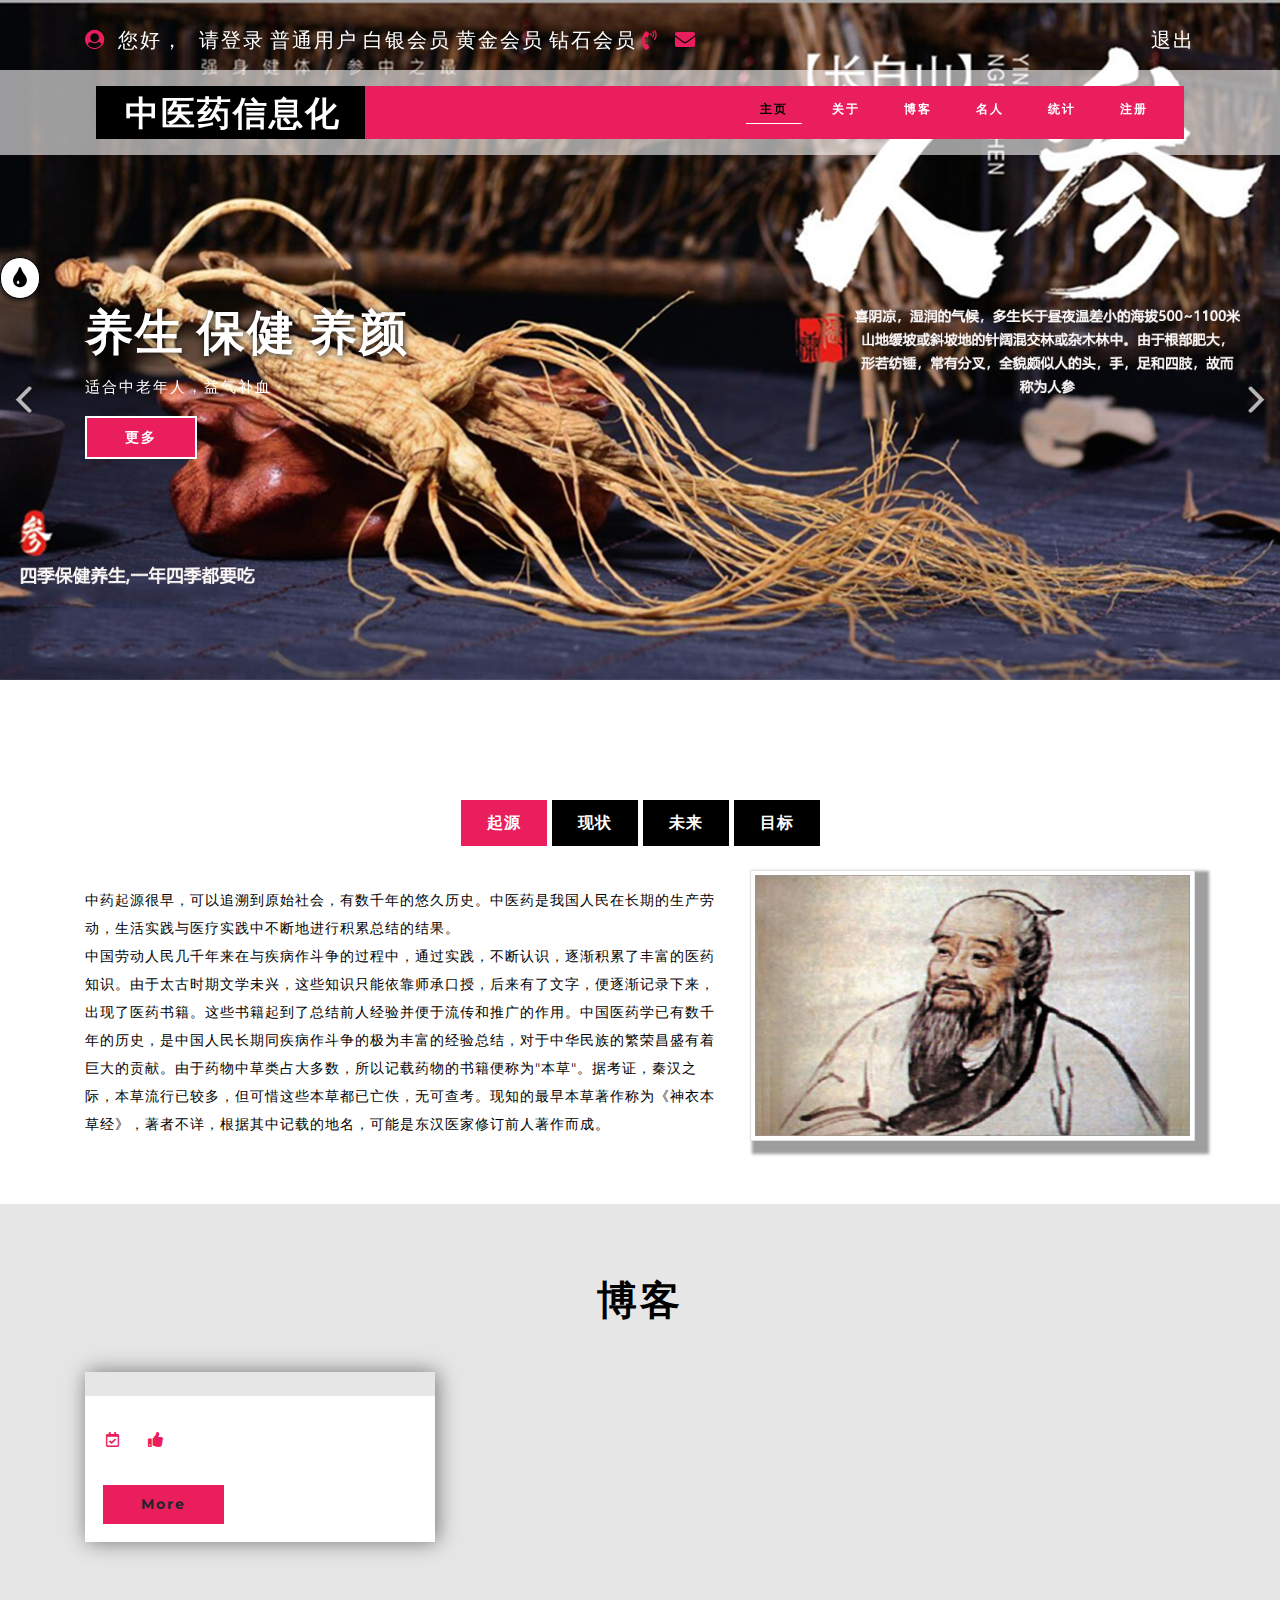
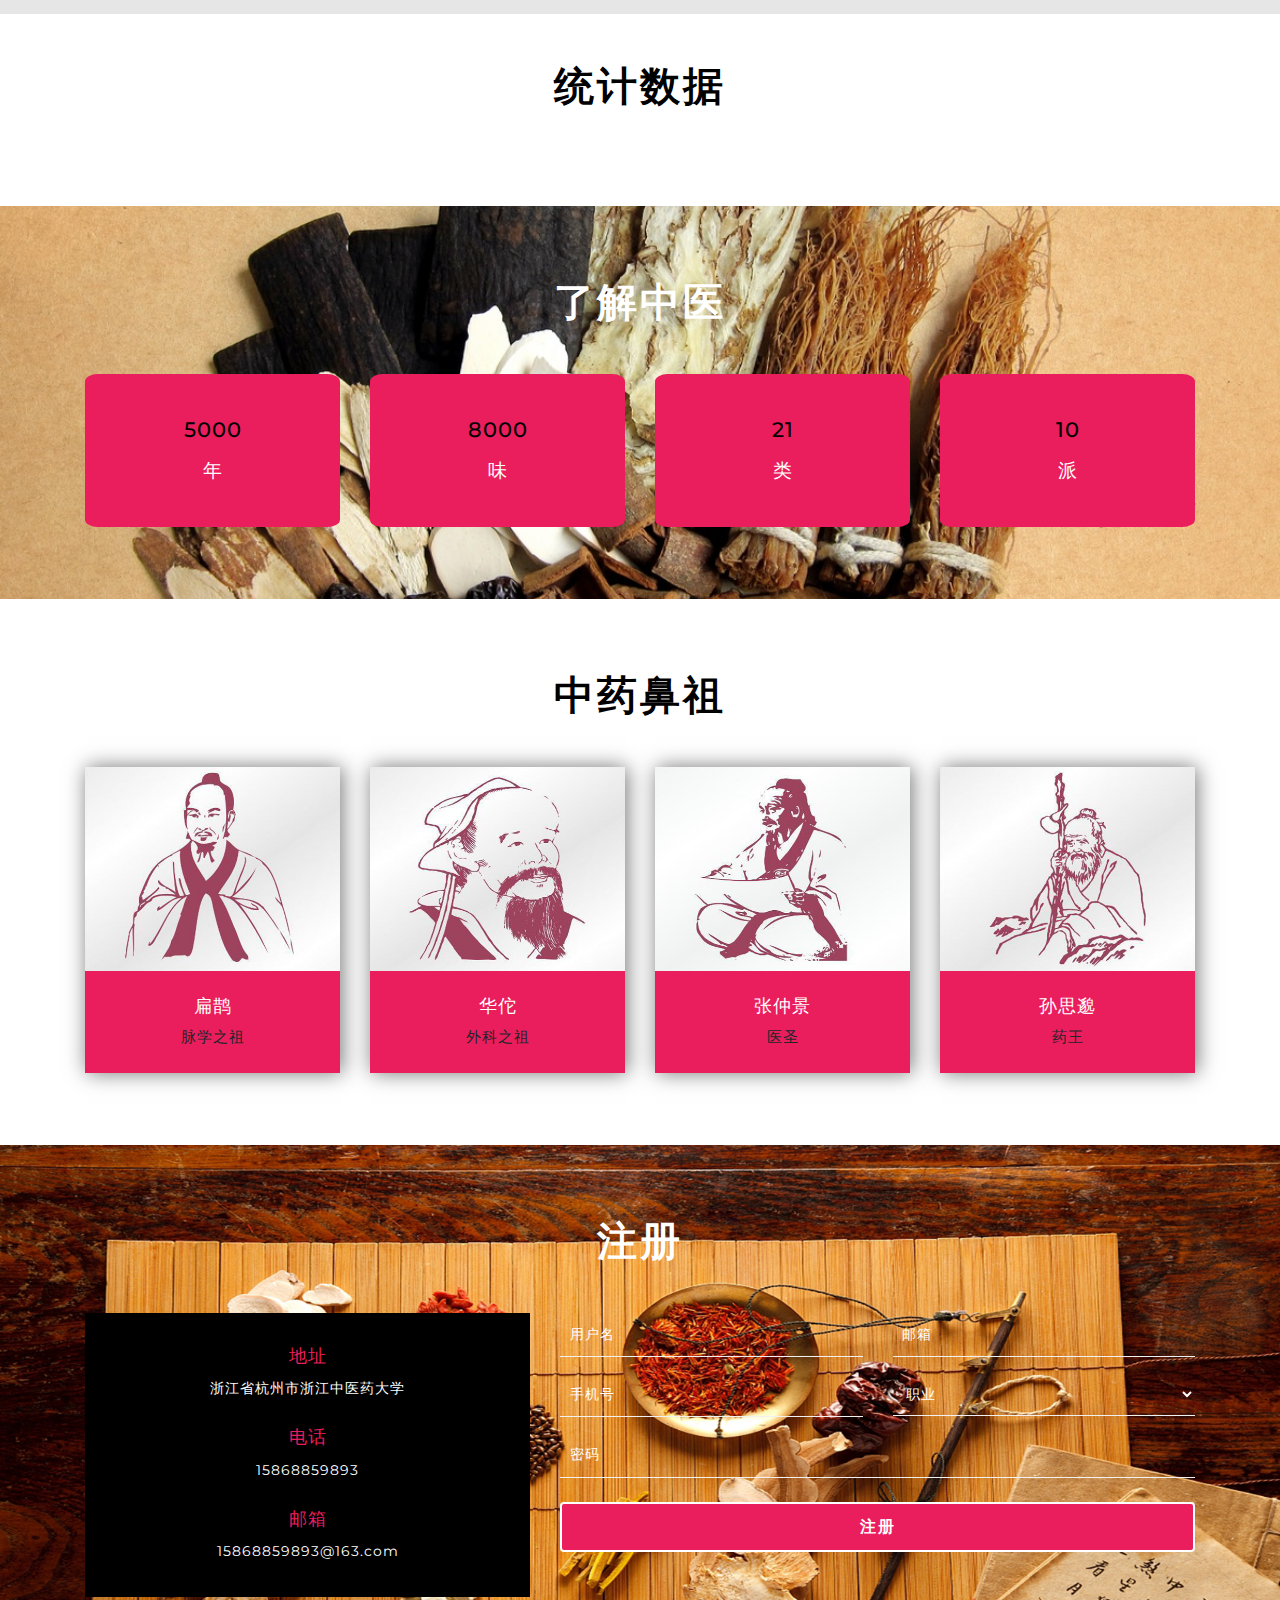
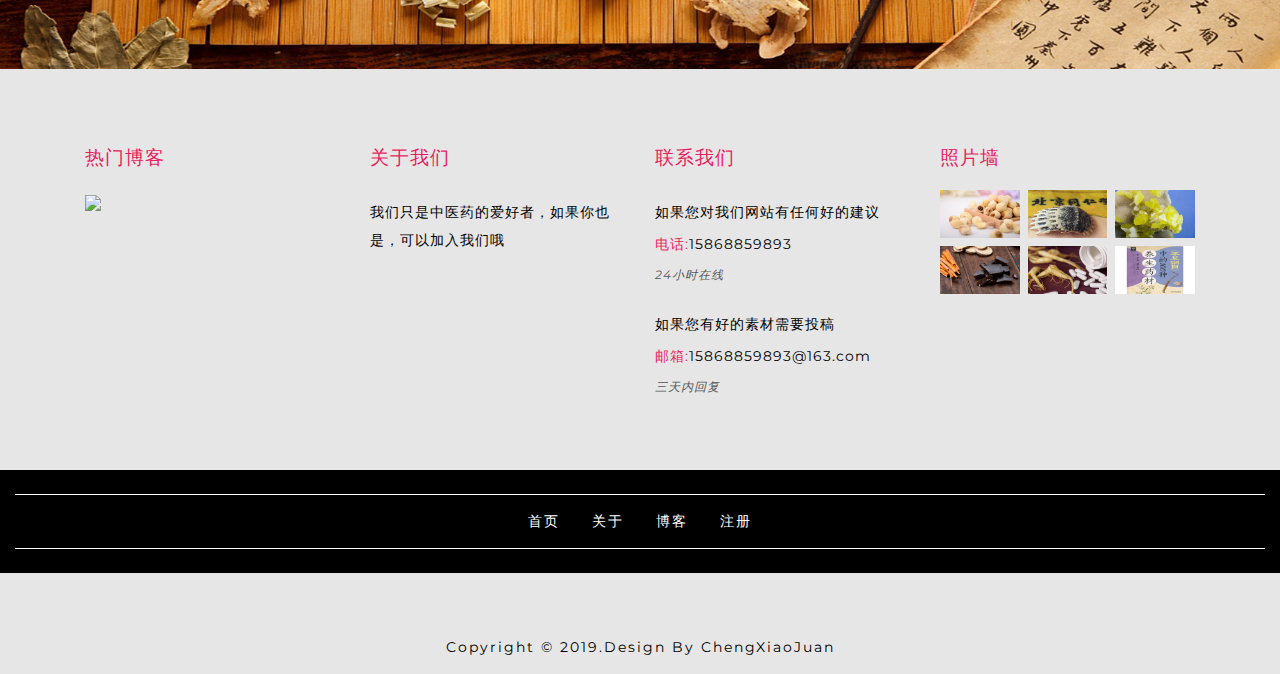
==== cmip-dubbo-consumer/src/main/resources/templates/thymeleaf/index.html @ b6eb9555 "博客详情页面修改" ====
<!DOCTYPE html>
<html lang="zxx" xmlns:th="http://www.w3.org/1999/xhtml">
<head>
  <title>Home</title>
  <!--meta tags -->
  <meta charset="UTF-8">
  <meta name="viewport" content="width=device-width, initial-scale=1">
  <meta name="keywords" content="" />
  <script>
    addEventListener("load", function () {
      setTimeout(hideURLbar, 0);
    }, false);

    function hideURLbar() {
      window.scrollTo(0, 1);
    }
  </script>
  <!--//meta tags ends here-->
  <!--booststrap-->
  <link href="../../static/css/bootstrap.min.css" rel="stylesheet" type="text/css" media="all">
  <!--//booststrap end-->
  <!-- font-awesome icons -->
  <link href="../../static/css/fontawesome-all.min.css" rel="stylesheet" type="text/css" media="all">
  <!-- //font-awesome icons -->
  <link href="../../static/css/blast.min.css" rel="stylesheet" />
  <link rel="stylesheet" type="text/css" href="../../static/css/style10.css" />
  <!--stylesheets-->
  <link href="../../static/css/style.css" rel='stylesheet' type='text/css' media="all">
  <!--//stylesheets-->
  <link href="http://fonts.googleapis.com/css?family=Montserrat:300,400,500" rel="stylesheet">
  <link href="http://fonts.googleapis.com/css?family=Merriweather:300,400,700,900" rel="stylesheet">
</head>
<body>
<!--<h1 th:text="${name}"></h1>-->

<div class="blast-box">
  <div class="blast-icon"><span class="fas fa-tint"></span></div>
  <div class="blast-frame">
    <p>change colors</p>
    <div class="blast-colors">
      <div class="blast-color">#86bc42</div>
      <div class="blast-color">#8373ce</div>
      <div class="blast-color">#14d4f4</div>
      <div class="blast-color">#72284b</div>
    </div>
    <p class="blast-custom-colors">Custom colors</p>
    <input type="color" name="blastCustomColor" value="#cf2626">
  </div>
</div>
<div class="header-outs" id="header">
  <div class="header-w3layouts">
    <div class="container">
      <div class="row headder-contact">
        <!--<div class="col-lg-6 col-md-7 col-sm-9 info-contact-agile">-->
          <div class="col-lg-12 col-md-12 col-sm-12 info-contact-agile">
          <ul>

            <li th:if="${user}">
              <span class="fas fa-user-circle" style="font-size: 20px"></span>
                <p style="font-size: 20px">您好，</p><p th:text="${user.userName}" style="font-size: 20px"></p>
            </li>

            <li  th:unless="${user}">
                <p><a href="#" data-toggle="modal" data-target="#loginModalLive" style="font-size: 20px">请登录</a></p>
            </li>


            <li th:if="${busMemberBean}">
              <a th:switch="${busMemberBean.memberType}">
                <p th:case="0" style="font-size: 20px">普通用户</p>
                <p th:case="1" style="font-size: 20px">白银会员</p>
                <p th:case="2" style="font-size: 20px">黄金会员</p>
                <p th:case="3" style="font-size: 20px">钻石会员</p>
              </a>
            </li>






            <li th:if="${user}">
              <span class="fas fa-phone-volume" style="font-size: 20px"></span>
              <p th:text="${user.phone}" style="font-size: 20px"></p>
            </li>

            <li th:if="${user}">
              <span class="fas fa-envelope" style="font-size: 20px"></span>
              <p><a href="mailto:888888@163.com" th:text="${user.mail}" style="font-size: 20px"></a></p>
            </li>

            <li th:if="${user}" style="float: right">
              <p><a th:href="@{/th/index}"   style="font-size: 20px;">退出</a></p>
            </li>
          </ul>
        </div>

        <!--<div class="col-lg-6 col-md-5 col-sm-3 icons px-0">-->
          <!--<ul>-->
            <!--&lt;!&ndash;<li><a href="#"><span class="fab fa-facebook-f"></span></a></li>&ndash;&gt;-->
            <!--&lt;!&ndash;<li><a href="#"><span class="fas fa-envelope"></span></a></li>&ndash;&gt;-->
            <!--&lt;!&ndash;<li><a href="#"><span class="fas fa-rss"></span></a></li>&ndash;&gt;-->
            <!--&lt;!&ndash;<li><a href="#"><span class="fab fa-twitter"></span></a></li>&ndash;&gt;-->
            <!--&lt;!&ndash;<li><a href="#"><span class="fab fa-pinterest-p"></span></a></li>&ndash;&gt;-->
          <!--</ul>-->
        <!--</div>-->

      </div>
    </div>
    <nav class="navbar navbar-expand-lg navbar-light">
      <div class="hedder-up">
        <h1 ><a href="index.html" class="navbar-brand" data-blast="color">中医药信息化</a></h1>
      </div>
      <button class="navbar-toggler" type="button" data-toggle="collapse" data-target="#navbarSupportedContent" aria-controls="navbarSupportedContent" aria-expanded="false" aria-label="Toggle navigation">
        <span class="navbar-toggler-icon"></span>
      </button>
      <div class="headdser-nav-color" data-blast="bgColor">
        <div class="collapse navbar-collapse justify-content-end" id="navbarSupportedContent">
          <ul class="navbar-nav ">
            <li class="nav-item active">
              <a class="nav-link" href="index.html">主页<span class="sr-only">(current)</span></a>
            </li>
            <li class="nav-item">
              <a href="#about" class="nav-link scroll" >关于</a>
            </li>
            <li class="nav-item">
              <a href="#blog" class="nav-link scroll">博客</a>
            </li>
            <li class="nav-item">
              <a href="#team" class="nav-link scroll">名人</a>
            </li>
            <li class="nav-item">
              <a href="#statistic" class="nav-link scroll">统计</a>
            </li>
            <li class="nav-item">
              <a href="#contact" class="nav-link scroll">注册</a>
            </li>
          </ul>
        </div>
      </div>
    </nav>
    <!--//navigation section -->
    <div class="clearfix"> </div>
  </div>
  <!--banner -->
  <!-- Slideshow 4 -->
  <div class="slider">
    <div class="callbacks_container">
      <ul class="rslides" id="slider4">
        <li>
          <div class="slider-img one-img">
            <div class="container">
              <div class="slider-info text-left">
                <!--<h4 >来自长白山</h4>-->
                <h5>养生 保健 养颜</h5>
                <p>适合中老年人，益气补血
                </p>
                <div class="outs_more-buttn" >
                  <a href="#" data-toggle="modal" data-target="#more1ModalLive" data-blast="bgColor">更多</a>
                </div>
              </div>
            </div>
          </div>
        </li>
        <li>
          <div class="slider-img two-img">
            <div class="container">
              <div class="slider-info text-left">
                <!--<h4>中药世家</h4>-->
                <h5>当归 枸杞 龙葵</h5>
                <p>多味中草药，调出好身体
                </p>
                <div class="outs_more-buttn">
                  <a href="#" data-toggle="modal" data-target="#more2ModalLive" data-blast="bgColor">更多</a>
                </div>
              </div>
            </div>
          </div>
        </li>
        <li>
          <div class="slider-img three-img">
            <div class="container">
              <div class="slider-info text-left">
                <!--<h4></h4>-->
                <h5>儿茶 八角 丁香</h5>
                <p>好药材，制好药
                </p>
                <div class="outs_more-buttn">
                  <a href="#" data-toggle="modal" data-target="#more3ModalLive" data-blast="bgColor">更多</a>
                </div>
              </div>
            </div>
          </div>
        </li>
      </ul>
    </div>
    <!-- This is here just to demonstrate the callbacks -->
    <!-- <ul class="events">
      <li>Example 4 callback events</li>
      </ul>-->
    <div class="clearfix"></div>
  </div>
</div>
<!-- //banner -->
<!--about-->
<section class="pt-md-5 pt-sm-4 pt-3">
  <div class="container-fluid ">
    <div class="main row ">
      <!-- TENTH EXAMPLE -->

      <div class="col-lg-4 view view-tenth" th:each="drugDetail:${busDrugDetailBeanList}">
      <img th:src="${drugDetail.drugImgUrl}" alt="" class="img-fluid">
      <div class="mask">
      <h3 data-blast="bgColor" th:text="${drugDetail.drugName}"></h3>
      <p th:text="${drugDetail.describe}"></p>
        <div th:switch="${drugDetail.type}">
          <a href="#" class="info" data-toggle="modal"  data-blast="bgColor" th:case="1">植物类</a>
          <a href="#" class="info" data-toggle="modal"  data-blast="bgColor" th:case="2">动物类</a>
          <a href="#" class="info" data-toggle="modal"  data-blast="bgColor" th:case="3">矿石类</a>
          <a href="#" class="info" data-toggle="modal"  data-blast="bgColor" th:case="4">其他类型</a>
        </div>
        <!--<a href="#" class="info" data-toggle="modal" data-target="#exampleModalLive" data-blast="bgColor">更多</a>-->
      </div>
      </div>

      <!--<div class="col-lg-4 view view-tenth">-->
        <!--<img src="../../static/images/ab1.jpg" alt="" class="img-fluid">-->
        <!--<div class="mask">-->
          <!--<h3 data-blast="bgColor">Success</h3>-->
          <!--<p>Vivamus sed poritor felis.ntesque habitant morbi senectus et netus</p>-->
          <!--<a href="#" class="info" data-toggle="modal" data-target="#exampleModalLive" data-blast="bgColor">Read More</a>-->
        <!--</div>-->
      <!--</div>-->
      <!---->

      <!--<div class="col-lg-4 view view-tenth">-->
        <!--<img src="../../static/images/ab2.jpg" alt="" class="img-fluid">-->
        <!--<div class="mask">-->
          <!--<h3 data-blast="bgColor">Hard Work</h3>-->
          <!--<p>Vivamus sed poritor felis.ntesque habitant morbi senectus et netus</p>-->
          <!--<a href="#" class="info" data-toggle="modal" data-target="#exampleModalLive" data-blast="bgColor">Read More</a>-->
        <!--</div>-->
      <!--</div>-->
      <!---->
      <!---->
      <!--<div class="col-lg-4 view view-tenth">-->
        <!--<img src="../../static/images/ab3.jpg" alt="" class="img-fluid">-->
        <!--<div class="mask">-->
          <!--<h3 data-blast="bgColor">Admission</h3>-->
          <!--<p>Vivamus sed poritor felis.ntesque habitant morbi senectus et netus</p>-->
          <!--<a href="#" class="info" data-toggle="modal" data-target="#exampleModalLive" data-blast="bgColor">Read More</a>-->
        <!--</div>-->
      <!--</div>-->


    </div>
  </div>
</section>
<section class="about" id="about">
  <div class="container py-lg-5 py-md-5 py-sm-4 py-3">
    <!--Horizontal Tab-->
    <div id="horizontalTab">
      <ul class="resp-tabs-list justify-content-center">
        <li data-blast="bgColor">起源</li>
        <li data-blast="bgColor">现状</li>
        <li data-blast="bgColor">未来</li>
        <li data-blast="bgColor">目标</li>
      </ul>
      <div class="resp-tabs-container">
        <div class="tab1" >
          <div class="row mt-lg-4 mt-3">
            <div class="col-md-7 latest-list">
              <div class="about-jewel-agile-left">
                <h4 class="mb-3" data-blast="color"> </h4>
                <p>
                  中药起源很早，可以追溯到原始社会，有数千年的悠久历史。中医药是我国人民在长期的生产劳动，生活实践与医疗实践中不断地进行积累总结的结果。
                  <br>
                  中国劳动人民几千年来在与疾病作斗争的过程中，通过实践，不断认识，逐渐积累了丰富的医药知识。由于太古时期文学未兴，这些知识只能依靠师承口授，后来有了文字，便逐渐记录下来，出现了医药书籍。这些书籍起到了总结前人经验并便于流传和推广的作用。中国医药学已有数千年的历史，是中国人民长期同疾病作斗争的极为丰富的经验总结，对于中华民族的繁荣昌盛有着巨大的贡献。由于药物中草类占大多数，所以记载药物的书籍便称为"本草"。据考证，秦汉之际，本草流行已较多，但可惜这些本草都已亡佚，无可查考。现知的最早本草著作称为《神衣本草经》，著者不详，根据其中记载的地名，可能是东汉医家修订前人著作而成。
                </p>
                <!--<h5 data-blast="color"> Who we are</h5>-->
              </div>
            </div>
            <div class="col-md-5 about-txt-img">
              <img src="../../static/images/ab1111.jpg" class="img-thumbnail" alt="">
            </div>
          </div>
        </div>
        <div class="tab2">
          <div class="row mt-lg-4 mt-3">
            <div class="col-md-5 about-txt-img">
              <img src="../../static/images/ab333.jpg" class="img-thumbnail" alt="">
            </div>
            <div class="col-md-7 latest-list">
              <div class="about-jewel-agile-left">
                <h4 class="mb-3" data-blast="color"> </h4>
                <p>中医药也叫汉族医药，它是中华民族的宝贵财富，为中华民族的繁衍昌盛作出了巨大贡献。传统医学的治疗理念正逐渐被世界所接受，传统医药受到国际社会越来越多的关注，世界范围内对中医药的需求日益增长，这为中医药的发展提供了广阔的空间。
               <br>
                <br>
                2016年12月6日，国务院新闻办发表《中国的中医药》白皮书。这是中国政府首次就中医药发展发表白皮书。白皮书系统介绍了中医药的发展脉络及其特点，充分介绍了中国发展中医药的国家政策和主要措施，展示了中医药的科学价值和文化特点。</p>
                <!--<h5 data-blast="color">What We do</h5>-->
              </div>
            </div>
          </div>
        </div>
        <div class="tab3">
          <div class="row mt-lg-4 mt-3">
            <div class="col-md-7 latest-list">
              <div class="about-jewel-agile-left">
                <h4 class="mb-3" data-blast="color"> </h4>
                <p>在大力发展地域经济的今天，一些经济欠发达地区，特别是那些贫困地区，在当地其他资源匮乏的情况下，都把目光聚焦于中药产业，药农＋基地＋公司的模式屡见不鲜，中药地位日渐提升，说明中药正在显现自身的潜力
               <br>
                  中药现代化是中医药适时而存的必然趋势，也是满足人们对中药产品高效、速效、长效“三效”；剂量小、毒性小、副作用小“三小”；便于储存、携带、服用“三便”消费需求的必由之路，目前，组织细胞培养，药用动植物基因工程，中药DNA分子鉴定，药用植物分子标记育种等生物技术被应用于中药的开发和研究，势必加速中医药事业的发展
                </p>
                <!--<h5 data-blast="color">What Our Vision</h5>-->
              </div>
            </div>
            <div class="col-md-5 about-txt-img">
              <img src="../../static/images/ab222.jpg" class="img-thumbnail" alt="">
            </div>
          </div>
        </div>
        <div class="tab4">
          <div class="row mt-lg-4 mt-3">
            <div class="col-md-5 about-txt-img">
              <img src="../../static/images/ab44.jpg" class="img-thumbnail" alt="">
            </div>
            <div class="col-md-7 latest-list">
              <div class="about-jewel-agile-left">
                <h4 class="mb-3" data-blast="color"> </h4>
                <p>《中国的中医药》白皮书显示，目前中药产业逐渐成为中国国民经济与社会发展中具有独特优势和广阔市场前景的战略性产业，以药材生产为基础、工业为主体、商业为纽带，中国现代中药产业体系基本建立。截至2015年底，中国已有中医类医院3966所，中医类别执业(助理)医师45.2万人；2015年，全国中医类医疗卫生机构总诊疗人次达9.1亿人次。中医药已传播到183个国家和地区。这些数据说明，中国中医药产业要实施国际化标准是有很强基础实力的
                <br>
                  2016年国务院还印发《中医药发展战略规划纲要(2016-2030年)》，把中医药发展上升为“国家战略”，对新时期推进中医药事业发展作出系统部署，其中就包括中医药标准的相关部署。此外，2016年底出台了《中医药法》，于2017年7月1日起施行。
                </p>
                <!--<h5 data-blast="color">What Our Mission</h5>-->
              </div>
            </div>
          </div>
        </div>
      </div>
    </div>
  </div>
</section>
<!--//about-->
<!--service-->

<!--<section class="service py-lg-4 py-md-3 py-sm-3 py-3" id="service">-->
  <!--<div class="container py-lg-5 py-md-5 py-sm-4 py-3">-->
    <!--<h3 class="title clr text-center mb-lg-5 mb-md-4  mb-sm-4 mb-3">services</h3>-->
    <!--<div class="row">-->
      <!--<div class="col-lg-4 col-md-6 col-sm-6 w3layouts-service-list text-center">-->
        <!--<div class="white-shadow">-->
          <!--<div class="text-wls-ser-bake">-->
            <!--<span class="fas fa-book banner-icon" data-blast="color"></span>-->
          <!--</div>-->
          <!--<div class="ser-inner-info">-->
            <!--<h4 class="my-3">Lorem ipsum</h4>-->
            <!--<p>delectus reiciendis maiores alias consequatur aut.maiores alias</p>-->
          <!--</div>-->
        <!--</div>-->
      <!--</div>-->
      <!--<div class="col-lg-4 col-md-6 col-sm-6 w3layouts-service-list text-center">-->
        <!--<div class="white-shadow">-->
          <!--<div class="text-wls-ser-bake">-->
            <!--<span class="fas fa-pencil-alt banner-icon" data-blast="color"></span>-->
          <!--</div>-->
          <!--<div class="ser-inner-info">-->
            <!--<h4 class="my-3">Lorem ipsum</h4>-->
            <!--<p>delectus reiciendis maiores alias consequatur aut.maiores alias</p>-->
          <!--</div>-->
        <!--</div>-->
      <!--</div>-->
      <!--<div class="col-lg-4 col-md-6 col-sm-6 w3layouts-service-list text-center">-->
        <!--<div class="white-shadow">-->
          <!--<div class="text-wls-ser-bake">-->
            <!--<span class="fas fa-bookmark banner-icon" data-blast="color"></span>-->
          <!--</div>-->
          <!--<div class="ser-inner-info">-->
            <!--<h4 class="my-3">Lorem ipsum</h4>-->
            <!--<p>delectus reiciendis maiores alias consequatur aut.maiores alias</p>-->
          <!--</div>-->
        <!--</div>-->
      <!--</div>-->
      <!--<div class="col-lg-4 col-md-6 col-sm-6 w3layouts-service-list text-center mt-md-4 mt-sm-3 mt-3">-->
        <!--<div class="white-shadow">-->
          <!--<div class="text-wls-ser-bake">-->
            <!--<span class="fas fa-address-book banner-icon" data-blast="color"></span>-->
          <!--</div>-->
          <!--<div class="ser-inner-info">-->
            <!--<h4 class="my-3">Lorem ipsum</h4>-->
            <!--<p>delectus reiciendis maiores alias consequatur aut.maiores alias</p>-->
          <!--</div>-->
        <!--</div>-->
      <!--</div>-->
      <!--<div class="col-lg-4 col-md-6 col-sm-6 w3layouts-service-list text-center mt-md-4 mt-sm-3 mt-3">-->
        <!--<div class="white-shadow">-->
          <!--<div class="text-wls-ser-bake">-->
            <!--<span class="fas fa-graduation-cap banner-icon" data-blast="color"></span>-->
          <!--</div>-->
          <!--<div class="ser-inner-info">-->
            <!--<h4 class="my-3">Lorem ipsum</h4>-->
            <!--<p>delectus reiciendis maiores alias consequatur aut.maiores alias</p>-->
          <!--</div>-->
        <!--</div>-->
      <!--</div>-->
      <!--<div class="col-lg-4 col-md-6 col-sm-6 w3layouts-service-list text-center mt-md-4 mt-sm-3 mt-3">-->
        <!--<div class="white-shadow">-->
          <!--<div class="text-wls-ser-bake">-->
            <!--<span class="fab fa-cloudscale banner-icon" data-blast="color"></span>-->
          <!--</div>-->
          <!--<div class="ser-inner-info">-->
            <!--<h4 class="my-3">Lorem ipsum</h4>-->
            <!--<p>delectus reiciendis maiores alias consequatur aut.maiores alias</p>-->
          <!--</div>-->
        <!--</div>-->
      <!--</div>-->
    <!--</div>-->
  <!--</div>-->
<!--</section>-->

<!--//service-->
<!--blog -->
<section class="blog py-lg-4 py-md-3 py-sm-3 py-3" id="blog">
  <div class="container py-lg-5 py-md-4 py-sm-4 py-3">
    <h3 class="title text-center mb-lg-5 mb-md-4 mb-sm-4 mb-3">博客</h3>
    <div class="row">

      <div class="col-lg-4 col-md-6 col-sm-6 blog-grid-flex" th:each="record:${drugPostRecordBeanList}">
        <div class="clients-color">
          <img th:src="${record.imageUrl}" class="img-fluid" alt="">
          <div class="blog-txt-info">
            <h4 class="mt-2"><a href="#" data-toggle="modal" data-target="#exampleModalLive" data-blast="color" th:text="${record.title}"></a></h4>
            <div class="news-date my-3">
              <ul>
                <li><a  th:text="${record.userName}"></a></li>
                <li class="mr-3"><span class="far fa-calendar-check"></span><a href="#" data-toggle="modal" data-target="#exampleModalLive" th:text="${#dates.format(record.createTime,'yyyy-MM-dd')}"></a></li>
                <li> <span class="fas fa-thumbs-up"></span><a href="#" data-toggle="modal" data-target="#exampleModalLive" th:text="${record.getBrowseNumber}"></a></li>
                <!--<span class="far fa-comments"></span>-->
              </ul>
            </div>
            <!--<p>复阿胶浆药物组:阿胶、桂圆、枸杞、枣、甘草、红糖、葡萄糖酸亚铁、参、熟黄、党参、山楂等临床治疗复阿胶浆具四功效:(1)骨髓造血系统保护作用升高白细胞白细胞减少症肿瘤细胞侵入骨髓、细胞类毒药物、放射线等能直接作用于骨髓抑制骨髓粒细胞引起复阿胶浆能预防、抗、减低细胞毒素骨髓造血系统损伤、保护造血干细胞裂与增白细胞明显增加放疗、化疗、药物、职业素及其原引起白细胞减少症显著疗效(2)促进造血系统功能显著补血作用复阿胶浆促进造血功能显著补血作用(3)增强免疫功能免疫功能低血虚症病见症状并易发呼吸消化道染、易冒、便血、尿血、牙龈血、流鼻血等复阿胶浆使机体内巨噬细胞吞噬功能提高倍增加体内免疫球蛋白数量使机体自身清除外侵病毒、细胞能力增强提高免疫力减少述疾病发(4)增强体力迅速消除疲劳复阿胶浆骨髓造血机能促进作用随着血色素提高全身各细胞供氧量增加疲劳耐受性增强 复阿胶浆具四功效服用复阿胶浆治疗气血两虚晕目眩悸失眠食欲振及白细胞减少症贫血</p>-->
            <p th:text="${record.shortDescribe}"></p>

            <div class="outs_more-buttn" >
              <!--<a th:href="@{/record/postRecordDetail(id=${record.id})}"  data-blast="bgColor">More</a>-->
              <a th:href="@{/record/allPostRecord}"  data-blast="bgColor">More</a>
            </div>
          </div>
        </div>
      </div>



      <!--<div class="col-lg-4 col-md-6 col-sm-6 blog-grid-flex">-->
        <!--<div class="clients-color">-->
          <!--<img src="../../static/images/ab3.jpg" class="img-fluid" alt="">-->
          <!--<div class="blog-txt-info">-->
            <!--<h4 class="mt-2"><a href="#" data-toggle="modal" data-target="#exampleModalLive" data-blast="color">阿胶可以入药吗？针对哪些病，有什么功效吗</a></h4>-->
            <!--<div class="news-date my-3">-->
              <!--<ul>-->
                <!--<li class="mr-3"><span class="far fa-calendar-check"></span><a href="#" data-toggle="modal" data-target="#exampleModalLive">2019/3/3</a></li>-->
                <!--<li><span class="far fa-comments"></span><a href="#" data-toggle="modal" data-target="#exampleModalLive">5 Comments</a></li>-->
              <!--</ul>-->
            <!--</div>-->
            <!--&lt;!&ndash;<p>复阿胶浆药物组:阿胶、桂圆、枸杞、枣、甘草、红糖、葡萄糖酸亚铁、参、熟黄、党参、山楂等临床治疗复阿胶浆具四功效:(1)骨髓造血系统保护作用升高白细胞白细胞减少症肿瘤细胞侵入骨髓、细胞类毒药物、放射线等能直接作用于骨髓抑制骨髓粒细胞引起复阿胶浆能预防、抗、减低细胞毒素骨髓造血系统损伤、保护造血干细胞裂与增白细胞明显增加放疗、化疗、药物、职业素及其原引起白细胞减少症显著疗效(2)促进造血系统功能显著补血作用复阿胶浆促进造血功能显著补血作用(3)增强免疫功能免疫功能低血虚症病见症状并易发呼吸消化道染、易冒、便血、尿血、牙龈血、流鼻血等复阿胶浆使机体内巨噬细胞吞噬功能提高倍增加体内免疫球蛋白数量使机体自身清除外侵病毒、细胞能力增强提高免疫力减少述疾病发(4)增强体力迅速消除疲劳复阿胶浆骨髓造血机能促进作用随着血色素提高全身各细胞供氧量增加疲劳耐受性增强 复阿胶浆具四功效服用复阿胶浆治疗气血两虚晕目眩悸失眠食欲振及白细胞减少症贫血</p>&ndash;&gt;-->
            <!--<p>复阿胶浆药物组:阿胶、桂圆、枸杞、枣、甘草、红糖、葡萄糖酸亚铁、参、熟黄、党参、山楂等临床治疗复阿胶浆具四功效:(1)骨髓造血系统保护作用....</p>-->

            <!--<div class="outs_more-buttn" >-->
              <!--<a href="#" data-toggle="modal" data-target="#exampleModalLive" data-blast="bgColor">More</a>-->
            <!--</div>-->
          <!--</div>-->
        <!--</div>-->
      <!--</div>-->

      <!--<div class="col-lg-4 col-md-6 col-sm-6  blog-grid-flex">-->
        <!--<div class="clients-color">-->
          <!--<img src="../../static/images/ab1.jpg" class="img-fluid" alt="">-->
          <!--<div class="blog-txt-info">-->
            <!--<h4 class="mt-2"><a href="#" data-toggle="modal" data-target="#exampleModalLive" data-blast="color">Quisque a rhoncus </a></h4>-->
            <!--<div class="news-date my-3">-->
              <!--<ul>-->
                <!--<li class="mr-3"><span class="far fa-calendar-check"></span><a href="#" data-toggle="modal" data-target="#exampleModalLive">12/4/2019</a></li>-->
                <!--<li><span class="far fa-comments"></span><a href="#" data-toggle="modal" data-target="#exampleModalLive">5 Comments</a></li>-->
              <!--</ul>-->
            <!--</div>-->
            <!--&lt;!&ndash;<p>首先需要说明，无论中药还是西药都是用来治病救人的，本质上没有什么差别，它们之间也没有绝对的优劣之分。西药更注重药到病除，而重要则更注重整体的恢复，中药多采用口服的方式，通过改善人体的内环境提高人体抵抗疾病的能力，顺其自然的治好疾病。而西药大多采取注射等直接将药物送达患处的方式，强行改变了人体内的内环境，容易导致很多的副作用。在副作用方面谁的副作用更小一些是有目共睹的。在大病上，相对于西药来说，中药的价钱要相对低很多，例如白血病好了，用西药及化疗治白血病,不仅使病人倍受折磨,而且医疗费用高昂,使得大多数患者及一般家庭经济能力难以承受。而中药还可对化疗的并发症进行调解和治疗。从小病入眼也是如此，相对于西药来说，中药的毒副作用更小一些，就拿感冒来说好了，现在广告上的感冒药感叹号即是如此，它的主要成分氨酚烷胺，服用过后可能会引起服用者嗜睡，头晕，恶心等症状的发生，而中药成分的感冒药则无此担忧，即使是忙于工作和学习的人也可以放心服用，不用担心服用过后的困顿影响到正常的工作和学习。 但是现在，中药和西药的分界已不明显，很多中药里添加了西药的成分，而很多西药为了降低副作用也相应的添加了中药进去。</p>&ndash;&gt;-->
            <!--<div class="outs_more-buttn" >-->
              <!--<a href="#" data-toggle="modal" data-target="#exampleModalLive" data-blast="bgColor">More</a>-->
            <!--</div>-->
          <!--</div>-->
        <!--</div>-->
      <!--</div>-->
      <!---->
      <!---->
      <!--<div class="col-lg-4 col-md-6 col-sm-6 blog-grid-flex">-->
        <!--<div class="clients-color">-->
          <!--<img src="../../static/images/ab2.jpg" class="img-fluid" alt="">-->
          <!--<div class="blog-txt-info">-->
            <!--<h4 class="mt-2"><a href="#" data-toggle="modal" data-target="#exampleModalLive" data-blast="color">Quisque a rhoncus </a></h4>-->
            <!--<div class="news-date my-3">-->
              <!--<ul>-->
                <!--<li class="mr-3"><span class="far fa-calendar-check"></span><a href="#" data-toggle="modal" data-target="#exampleModalLive">12/4/2019</a></li>-->
                <!--<li><span class="far fa-comments"></span><a href="#" data-toggle="modal" data-target="#exampleModalLive">5 Comments</a></li>-->
              <!--</ul>-->
            <!--</div>-->
            <!--<p>Lorem ipsum dolor sit amet, consectetur adipiscing elit, sed do eiusmod tempor incididunt ut labore et</p>-->
            <!--<div class="outs_more-buttn" >-->
              <!--<a href="#" data-toggle="modal" data-target="#exampleModalLive" data-blast="bgColor">More</a>-->
            <!--</div>-->
          <!--</div>-->
        <!--</div>-->
      <!--</div>-->


      <!--<div class="col-lg-4 col-md-6 col-sm-6 blog-grid-flex mt-lg-5 mt-md-4 mt-sm-3 mt-3">-->
        <!--<div class="clients-color">-->
          <!--<img src="../../static/images/ab3.jpg" class="img-fluid" alt="">-->
          <!--<div class="blog-txt-info">-->
            <!--<h4 class="mt-2"><a href="#" data-toggle="modal" data-target="#exampleModalLive" data-blast="color">Quisque a rhoncus </a></h4>-->
            <!--<div class="news-date my-3">-->
              <!--<ul>-->
                <!--<li class="mr-3"><span class="far fa-calendar-check"></span><a href="#" data-toggle="modal" data-target="#exampleModalLive" >12/4/2019</a></li>-->
                <!--<li><span class="far fa-comments"></span><a href="#" data-toggle="modal" data-target="#exampleModalLive" >5 Comments</a></li>-->
              <!--</ul>-->
            <!--</div>-->
            <!--<p>Lorem ipsum dolor sit amet, consectetur adipiscing elit, sed do eiusmod tempor incididunt ut labore et</p>-->
            <!--<div class="outs_more-buttn" >-->
              <!--<a href="#" data-toggle="modal" data-target="#exampleModalLive" data-blast="bgColor">More</a>-->
            <!--</div>-->
          <!--</div>-->
        <!--</div>-->
      <!--</div>-->
      <!--<div class="col-lg-4 col-md-6 col-sm-6 blog-grid-flex mt-lg-5 mt-md-4 mt-sm-3 mt-3" >-->
        <!--<div class="clients-color">-->
          <!--<img src="../../static/images/ab1.jpg" class="img-fluid" alt="">-->
          <!--<div class="blog-txt-info">-->
            <!--<h4 class="mt-2"><a href="#" data-toggle="modal" data-target="#exampleModalLive" data-blast="color">Quisque a rhoncus </a></h4>-->
            <!--<div class="news-date my-3">-->
              <!--<ul>-->
                <!--<li class="mr-3"><span class="far fa-calendar-check"></span><a href="#" data-toggle="modal" data-target="#exampleModalLive">12/4/2019</a></li>-->
                <!--<li><span class="far fa-comments"></span><a href="#" data-toggle="modal" data-target="#exampleModalLive">5 Comments</a></li>-->
              <!--</ul>-->
            <!--</div>-->
            <!--<p>Lorem ipsum dolor sit amet, consectetur adipiscing elit, sed do eiusmod tempor incididunt ut labore et</p>-->
            <!--<div class="outs_more-buttn" >-->
              <!--<a href="#" data-toggle="modal" data-target="#exampleModalLive" data-blast="bgColor">More</a>-->
            <!--</div>-->
          <!--</div>-->
        <!--</div>-->
      <!--</div>-->
      <!--<div class="col-lg-4 col-md-6 col-sm-6 blog-grid-flex mt-lg-5 mt-md-4 mt-sm-3 mt-3">-->
        <!--<div class="clients-color">-->
          <!--<img src="../../static/images/ab2.jpg" class="img-fluid" alt="">-->
          <!--<div class="blog-txt-info">-->
            <!--<h4 class="mt-2"><a href="#" data-toggle="modal" data-target="#exampleModalLive" data-blast="color">Quisque a rhoncus </a></h4>-->
            <!--<div class="news-date my-3">-->
              <!--<ul>-->
                <!--<li class="mr-3"><span class="far fa-calendar-check"></span><a href="#" data-toggle="modal" data-target="#exampleModalLive">12/4/2019</a></li>-->
                <!--<li><span class="far fa-comments"></span><a href="#" data-toggle="modal" data-target="#exampleModalLive">5 Comments</a></li>-->
              <!--</ul>-->
            <!--</div>-->
            <!--<p>Lorem ipsum dolor sit amet, consectetur adipiscing elit, sed do eiusmod tempor incididunt ut labore et</p>-->
            <!--<div class="outs_more-buttn" >-->
              <!--<a href="#" data-toggle="modal" data-target="#exampleModalLive" data-blast="bgColor">More</a>-->
            <!--</div>-->
          <!--</div>-->
        <!--</div>-->
      <!--</div>-->


    </div>
  </div>
</section>
<!--//blog -->
<!--Subscribe-->
<section class="py-md-5 py-sm-4 py-3" id="statistic">
  <div class="container">
    <div class="row">

      <div class="col-lg-12 col-md-12 subscrib-w3layouts text-center">
        <!--<h2 data-blast="color">统计数据</h2>-->
        <h3 class="title text-center mb-lg-5 mb-md-4 mb-sm-4 mb-3">统计数据</h3>
      </div>

      <!--<div class="col-lg-6 col-md-6 subscrib-w3layouts text-center">-->
        <!--<h2 data-blast="color">统计数据</h2>-->
      <!--</div>-->
      <!--<div class="col-lg-6 col-md-6">-->
        <!--<div class="newsletter">-->
          <!--<form action="#" method="post" class="d-flex">-->
            <!--<input type="email" class="form-control" placeholder="Your Email" required="">-->
            <!--<button class="btn1">-->
              <!--<span class="far fa-envelope"></span>-->
            <!--</button>-->
          <!--</form>-->
        <!--</div>-->
      <!--</div>-->
    <!--</div>-->

  </div>
  </div>
</section>
<!--//Subscribe-->
<!--stats-->
<section class="stats py-lg-4 py-md-3 py-sm-3 py-3" id="stats">
  <div class="container py-lg-5 py-md-5 py-sm-4 py-3">
    <h3 class="title clr text-center mb-lg-5 mb-md-4 mb-sm-4 mb-3">了解中医 </h3>
    <div class="jst-must-info text-center">
      <div class="row stats-info">
        <div class="col-lg-3 col-md-6 col-sm-6 col-6 stats-grid-1">
          <div class="stats-grid" data-blast="bgColor">
            <div class="counter">5000</div>
            <div class="stat-info">
              <h5 class="pt-2">年</h5>
            </div>
          </div>
        </div>
        <div class="col-lg-3 col-md-6 col-sm-6 col-6 stats-grid-2">
          <div class=" stats-grid" data-blast="bgColor">
            <div class="counter">8000</div>
            <div class="stat-info">
              <h5 class="pt-2"> 味</h5>
            </div>
          </div>
        </div>
        <div class="col-lg-3 col-md-6 col-sm-6 col-6 stats-grid-3">
          <div class=" stats-grid" data-blast="bgColor">
            <div class="counter">21</div>
            <div class="stat-info">
              <h5 class="pt-2"> 类</h5>
            </div>
          </div>
        </div>
        <div class="col-lg-3 col-md-6 col-sm-6 col-6 stats-grid-4">
          <div class=" stats-grid" data-blast="bgColor">
            <div class="counter">10</div>
            <div class="stat-info">
              <h5 class="pt-2"> 派</h5>
            </div>
          </div>
        </div>
      </div>
    </div>
  </div>
</section>
<!--//stats-->
<!--Team-->
<section class="team py-lg-4 py-md-3 py-sm-3 py-3" id="team">
  <div class="container py-lg-5 py-md-5 py-sm-4 py-3">
    <h3 class="title text-center mb-lg-5 mb-md-4 mb-sm-4 mb-3">中药鼻祖</h3>
    <div class="row ">


      <!--<div class="col-lg-3 col-md-6 col-sm-6 profile">-->
        <!--<div class="team-shadow">-->
          <!--<div class="img-box">-->
            <!--<img src="../../static/images/t1.jpg" alt="">-->
            <!--<div class="list-social-icons">-->
              <!--<ul>-->
                <!--<li><a href="#"><span class="fab fa-facebook-f"></span></a></li>-->
                <!--<li><a href="#"><span class="fas fa-envelope"></span></a></li>-->
                <!--<li><a href="#"><span class="fas fa-rss"></span></a></li>-->
                <!--<li><a href="#"><span class="fab fa-vk"></span></a></li>-->
              <!--</ul>-->
            <!--</div>-->
          <!--</div>-->
          <!--<div class="team-w3layouts-info py-lg-4 py-3 text-center" data-blast="bgColor">-->
            <!--<h4 class="text-white mb-2">黄帝</h4>-->
            <!--<span class="wls-client-title text-black">针灸之祖</span>-->
          <!--</div>-->
        <!--</div>-->
      <!--</div>-->

      <div class="col-lg-3 col-md-6 col-sm-6 profile">
        <div class="team-shadow">
          <div class="img-box">
            <img src="../../static/images/bianque.jpg" alt="">
            <div class="list-social-icons">
              <!--<ul>-->
                <!--<li><a href="#"><span class="fab fa-facebook-f"></span></a></li>-->
                <!--<li><a href="#"><span class="fas fa-envelope"></span></a></li>-->
                <!--<li><a href="#"><span class="fas fa-rss"></span></a></li>-->
                <!--<li><a href="#"><span class="fab fa-vk"></span></a></li>-->
              <!--</ul>-->
            </div>
          </div>
          <div class="team-w3layouts-info py-lg-4 py-3 text-center" data-blast="bgColor">
            <h4 class="text-white mb-2">扁鹊</h4>
            <span class="wls-client-title text-black">脉学之祖</span>
          </div>
        </div>
      </div>


      <div class="col-lg-3 col-md-6 col-sm-6 profile">
        <div class="team-shadow">
          <div class="img-box">
            <div class="team-list-img">
              <img src="../../static/images/huatuo.jpg" alt="">
            </div>
            <div class="list-social-icons">
              <!--<ul>-->
                <!--<li><a href="#"><span class="fab fa-facebook-f"></span></a></li>-->
                <!--<li><a href="#"><span class="fas fa-envelope"></span></a></li>-->
                <!--<li><a href="#"><span class="fas fa-rss"></span></a></li>-->
                <!--<li><a href="#"><span class="fab fa-vk"></span></a></li>-->
              <!--</ul>-->
            </div>
          </div>
          <div class="team-w3layouts-info py-lg-4 py-3 text-center" data-blast="bgColor">
            <h4 class="text-white mb-2">华佗</h4>
            <span class="wls-client-title text-black">外科之祖</span>
          </div>
        </div>
      </div>

      <div class="col-lg-3 col-md-6 col-sm-6 profile">
        <div class="team-shadow">
          <div class="img-box">
            <div class="team-list-img">
              <img src="../../static/images/zhangzhongjing.jpg" alt="">
            </div>
            <div class="list-social-icons">
              <!--<ul>-->
                <!--<li><a href="#"><span class="fab fa-facebook-f" ></span></a></li>-->
                <!--<li><a href="#"><span class="fas fa-envelope"></span></a></li>-->
                <!--<li><a href="#"><span class="fas fa-rss"></span></a></li>-->
                <!--<li><a href="#"><span class="fab fa-vk"></span></a></li>-->
              <!--</ul>-->
            </div>
          </div>
          <div class="team-w3layouts-info py-lg-4 py-3 text-center" data-blast="bgColor">
            <h4 class="text-white mb-2">张仲景</h4>
            <span class="wls-client-title text-black">医圣</span>
          </div>
        </div>
      </div>


      <div class="col-lg-3 col-md-6 col-sm-6 profile">
        <div class="team-shadow">
          <div class="img-box">
            <div class="team-list-img">
              <img src="../../static/images/sunsimiao.jpg" alt="">
            </div>
            <div class="list-social-icons">
              <!--<ul>-->
                <!--<li><a href="#"><span class="fab fa-facebook-f" ></span></a></li>-->
                <!--<li><a href="#"><span class="fas fa-envelope"></span></a></li>-->
                <!--<li><a href="#"><span class="fas fa-rss"></span></a></li>-->
                <!--<li><a href="#"><span class="fab fa-vk"></span></a></li>-->
              <!--</ul>-->
            </div>
          </div>
          <div class="team-w3layouts-info py-lg-4 py-3 text-center" data-blast="bgColor">
            <h4 class="text-white mb-2">孙思邈</h4>
            <span class="wls-client-title text-black">药王</span>
          </div>
        </div>
      </div>

      <!--<div class="col-lg-3 col-md-6 col-sm-6 profile">-->
        <!--<div class="team-shadow">-->
          <!--<div class="img-box">-->
            <!--<div class="team-list-img">-->
              <!--<img src="../../static/images/t4.jpg" alt="">-->
            <!--</div>-->
            <!--<div class="list-social-icons">-->
              <!--<ul>-->
                <!--<li><a href="#"><span class="fab fa-facebook-f" ></span></a></li>-->
                <!--<li><a href="#"><span class="fas fa-envelope"></span></a></li>-->
                <!--<li><a href="#"><span class="fas fa-rss"></span></a></li>-->
                <!--<li><a href="#"><span class="fab fa-vk"></span></a></li>-->
              <!--</ul>-->
            <!--</div>-->
          <!--</div>-->
          <!--<div class="team-w3layouts-info py-lg-4 py-3 text-center" data-blast="bgColor">-->
            <!--<h4 class="text-white mb-2">李时珍</h4>-->
            <!--<span class="wls-client-title text-black">药圣</span>-->
          <!--</div>-->
        <!--</div>-->
      <!--</div>-->

    </div>
  </div>
</section>
<!--//Team-->
<!--contact -->
<section class="contact py-lg-4 py-md-3 py-sm-3 py-3" id="contact">
  <div class="container py-lg-5 py-md-5 py-sm-4 py-3">
    <h3 class="title clr text-center mb-lg-5 mb-md-4 mb-sm-4 mb-3">注册</h3>
    <div class="row">
      <div class="col-md-5 address-grid">
        <div class="addres-office-hour text-center" >
          <ul>
            <li class="mb-2">
              <h6 data-blast="color">地址</h6>
            </li>
            <li>
              <p>浙江省杭州市浙江中医药大学</p>
            </li>
          </ul>
          <ul>
            <li class="mt-lg-4 mt-3">
              <h6 data-blast="color">电话</h6>
            </li>
            <li class="mt-2">
              <p>15868859893</p>
            </li>
            <li class="mt-lg-4 mt-3">
              <h6 data-blast="color">邮箱</h6>
            </li>
            <li class="mt-2">
              <p><a href="mailto:info@example.com">15868859893@163.com</a></p>
            </li>
          </ul>
        </div>
      </div>

      <div class="col-md-7 contact-form">
        <form th:action="@{/th/registerPage}"  id="registerform"  th:method="post">
          <div class="row text-center contact-wls-detail">
          <div class="col-md-6 form-group contact-forms">
            <input type="text" class="form-control" name="userName" placeholder="用户名" required="">
          </div>
          <div class="col-md-6 form-group contact-forms">
            <input type="email" class="form-control" name="mail" placeholder="邮箱" required="">
          </div>
        </div>

          <div class="row text-center contact-wls-detail">
            <div class="col-md-6 form-group contact-forms">
              <input type="text"  name="phone" placeholder="手机号" >
            </div>
            <div class="col-md-6 form-group contact-forms">
              <select name="job">
                <option value="0">职业</option>
                <option value="1">程序猿</option>
                <option value="2">攻城狮</option>
                <option value="3">其它</option>
              </select>
            </div>

          </div>

          <div class="form-group contact-forms">
            <input type="password" class="form-control" name="passWord" placeholder="密码" required="">
          </div>
          <!--<div class="form-group contact-forms">-->
            <!--<textarea class="form-control" rows="3" placeholder="Your Message" required=""></textarea>-->
          <!--</div>-->
          <div class="sent-butnn text-center">
            <!--<button type="button" class="btn btn-block" th:onclick="|javascript:register()|"  data-blast="bgColor">注册</button>-->
            <button type="submit" class="btn btn-block"  data-blast="bgColor">注册</button>
          </div>
        </form>
      </div>

    </div>
  </div>
</section>
<!--//contact -->
<!--footer-->
<section class="footer py-lg-4 py-md-3 py-sm-3 py-3">
  <div class="container py-lg-5 py-md-5 py-sm-4 py-3">
    <div class="row ">
      <div class="dance-agile-info col-lg-3 col-md-6 col-sm-6">
        <h4 class="pb-lg-3 pb-3" data-blast="color">热门博客</h4>


        <!--<div class="col-lg-4 col-md-6 col-sm-6 blog-grid-flex" th:each="record:${drugPostRecordBeanList}">-->
          <!--<div class="clients-color">-->
            <!--<img th:src="${record.imageUrl}" class="img-fluid" alt="">-->
            <!--<div class="blog-txt-info">-->
              <!--<h4 class="mt-2"><a href="#" data-toggle="modal" data-target="#exampleModalLive" data-blast="color" th:text="${record.title}"></a></h4>-->
              <!--<div class="news-date my-3">-->
                <!--<ul>-->
                  <!--<li><a  th:text="${record.userName}"></a></li>-->
                  <!--<li class="mr-3"><span class="far fa-calendar-check"></span><a href="#" data-toggle="modal" data-target="#exampleModalLive" th:text="${#dates.format(record.createTime,'yyyy-MM-dd')}"></a></li>-->
                  <!--<li> <span class="fas fa-thumbs-up"></span><a href="#" data-toggle="modal" data-target="#exampleModalLive" th:text="${record.getBrowseNumber}"></a></li>-->
                  <!--&lt;!&ndash;<span class="far fa-comments"></span>&ndash;&gt;-->
                <!--</ul>-->
              <!--</div>-->
              <!--&lt;!&ndash;<p>复阿胶浆药物组:阿胶、桂圆、枸杞、枣、甘草、红糖、葡萄糖酸亚铁、参、熟黄、党参、山楂等临床治疗复阿胶浆具四功效:(1)骨髓造血系统保护作用升高白细胞白细胞减少症肿瘤细胞侵入骨髓、细胞类毒药物、放射线等能直接作用于骨髓抑制骨髓粒细胞引起复阿胶浆能预防、抗、减低细胞毒素骨髓造血系统损伤、保护造血干细胞裂与增白细胞明显增加放疗、化疗、药物、职业素及其原引起白细胞减少症显著疗效(2)促进造血系统功能显著补血作用复阿胶浆促进造血功能显著补血作用(3)增强免疫功能免疫功能低血虚症病见症状并易发呼吸消化道染、易冒、便血、尿血、牙龈血、流鼻血等复阿胶浆使机体内巨噬细胞吞噬功能提高倍增加体内免疫球蛋白数量使机体自身清除外侵病毒、细胞能力增强提高免疫力减少述疾病发(4)增强体力迅速消除疲劳复阿胶浆骨髓造血机能促进作用随着血色素提高全身各细胞供氧量增加疲劳耐受性增强 复阿胶浆具四功效服用复阿胶浆治疗气血两虚晕目眩悸失眠食欲振及白细胞减少症贫血</p>&ndash;&gt;-->
              <!--<p th:text="${record.shortDescribe}"></p>-->

              <!--<div class="outs_more-buttn" >-->
                <!--<a href="#" data-toggle="modal" data-target="#exampleModalLive" data-blast="bgColor">More</a>-->
              <!--</div>-->
            <!--</div>-->
          <!--</div>-->
        <!--</div>-->


        <div class="footer-grid row mb-3" th:each="record:${drugPostRecordBeanList}">
          <div class="col-lg-5 col-md-6 col-sm-6 col-5">
            <img th:src="${record.imageUrl}" alt=" " class="img-fluid">
          </div>
          <div class="col-lg-7 col-md-6 col-sm-6 col-7 bottom-para px-0">
            <h6><a href="#" data-toggle="modal" data-target="#exampleModalLivexxxxx" th:text="${record.title}"></a></h6>
            <div class="news-bloger">
              <ul>
                <li><a  th:text="${record.userName}"></a></li>
                <br>
                <li class="mr-1"><a href="#about" class="scroll" data-blast="color" th:text="${#dates.format(record.createTime,'yyyy-MM-dd')}"></a></li>
                <li><a href="#" data-toggle="modal" data-target="#exampleModalLive" data-blast="color" th:text="${record.getBrowseNumber}"></a></li>
              </ul>
            </div>
          </div>
        </div>


        <!--<div class="footer-grid row mb-3">-->
          <!--<div class="col-lg-5 col-md-6 col-sm-6 col-5">-->
            <!--<img src="../../static/images/bb1.jpg" alt=" " class="img-fluid">-->
          <!--</div>-->
          <!--<div class="col-lg-7 col-md-6 col-sm-6 col-7 bottom-para px-0">-->
            <!--<h6><a href="#" data-toggle="modal" data-target="#exampleModalLive">ultricies nec,pellen eu,pretium quis,</a></h6>-->
            <!--<div class="news-bloger">-->
              <!--<ul>-->
                <!--<li class="mr-1"><a href="#about" class="scroll" data-blast="color">12/4/2019</a></li>-->
                <!--<li><a href="#" data-toggle="modal" data-target="#exampleModalLive" data-blast="color">3 Tags</a></li>-->
              <!--</ul>-->
            <!--</div>-->
          <!--</div>-->
        <!--</div>-->
        <!---->
        <!--<div class="footer-grid row mb-3">-->
          <!--<div class="col-lg-5 col-md-6 col-sm-6 col-5">-->
            <!--<img src="../../static/images/bb2.jpg" alt=" " class="img-fluid">-->
          <!--</div>-->
          <!--<div class="col-lg-7 col-md-6 col-sm-6 col-7 bottom-para px-0">-->
            <!--<h6><a href="#" data-toggle="modal" data-target="#exampleModalLive">ultricies nec,pellen eu,pretium quis,</a></h6>-->
            <!--<div class="news-bloger">-->
              <!--<ul>-->
                <!--<li class="mr-1"><a href="#" data-toggle="modal" data-target="#exampleModalLive" data-blast="color">12/4/2019</a></li>-->
                <!--<li><a href="#" data-toggle="modal" data-target="#exampleModalLive" data-blast="color">3 Tags</a></li>-->
              <!--</ul>-->
            <!--</div>-->
          <!--</div>-->
        <!--</div>-->
        <!---->
        <!---->
        <!--<div class="footer-grid row">-->
          <!--<div class="col-lg-5 col-md-6 col-sm-6 col-5">-->
            <!--<img src="../../static/images/bb3.jpg" alt=" " class="img-fluid">-->
          <!--</div>-->
          <!--<div class="col-lg-7 col-md-6 col-sm-6 col-7 bottom-para px-0">-->
            <!--<h6><a href="#" data-toggle="modal" data-target="#exampleModalLive">ultricies nec,pellen eu,pretium quis,</a></h6>-->
            <!--<div class="news-bloger">-->
              <!--<ul>-->
                <!--<li class="mr-1"><a href="#" data-toggle="modal" data-target="#exampleModalLive" data-blast="color">12/4/2019</a></li>-->
                <!--<li><a href="#" data-toggle="modal" data-target="#exampleModalLive" data-blast="color">3 Tags</a></li>-->
              <!--</ul>-->
            <!--</div>-->
          <!--</div>-->
        <!--</div>-->
      </div>


      <div class="dance-agile-info col-lg-3 col-md-6 col-sm-6">
        <h4 class="pb-lg-4 pb-md-3 pb-3 text-uppercase" data-blast="color">关于我们</h4>
        <div class="footer-office-hour">
          <ul>
            <li>
              <p>我们只是中医药的爱好者，如果你也是，可以加入我们哦</p>
            </li>
          </ul>
        </div>
      </div>


      <div class="dance-agile-info col-lg-3 col-md-6 col-sm-6">
        <h4 class="pb-lg-4 pb-md-3 pb-3 text-uppercase" data-blast="color">联系我们</h4>
        <div class="footer-office-hour">
          <ul>
            <li>
              <p>如果您对我们网站有任何好的建议</p>
            </li>
            <li class="my-1">
              <p><a href="mailto:info@example.com" data-blast="color">电话:</a>15868859893</p>
            </li>
            <li class="mb-lg-4 mb-md-3 mb-3"><span>24小时在线</span></li>
            <li>
              <p>如果您有好的素材需要投稿</p>
            </li>
            <li class="my-1">
              <p><a href="mailto:info@example.com" data-blast="color">邮箱:</a>15868859893@163.com</p>
            </li>
            <li><span>三天内回复</span></li>
          </ul>
        </div>
      </div>


      <div class="dance-agile-info col-lg-3 col-md-6 col-sm-6">
        <h4 class="pb-lg-3 pb-3" data-blast="color">照片墙</h4>
        <div class="footer-post d-flex mb-2">
          <div class="agileinfo_footer_grid1 mr-2">
            <a href="#blog" class=" scroll">
              <img src="../../static/images/lianzi.jpg" alt=" " class="img-fluid">
            </a>
          </div>
          <div class="agileinfo_footer_grid1 mr-2">
            <a href="#blog" class="scroll">
              <img src="../../static/images/jiake.jpg" alt=" " class="img-fluid">
            </a>
          </div>
          <div class="agileinfo_footer_grid1">
            <a href="#blog" class="scroll">
              <img src="../../static/images/liuhuang.jpg" alt=" " class="img-fluid">
            </a>
          </div>
        </div>
        <div class="footer-post d-flex mb-2">
          <div class="agileinfo_footer_grid1 mr-2">
            <a href="#blog" class="scroll">
              <img src="../../static/images/ajiao.jpg" alt=" " class="img-fluid">
            </a>
          </div>
          <div class="agileinfo_footer_grid1 mr-2">
            <a href="#blog" class=" scroll">
              <img src="../../static/images/zhongandxi.jpg" alt=" " class="img-fluid">
            </a>
          </div>
          <div class="agileinfo_footer_grid1">
            <a href="#blog" class=" scroll">
              <img src="../../static/images/100zhong2.jpg" alt=" " class="img-fluid">
            </a>
          </div>
        </div>

        <!--<div class="footer-post d-flex">-->
          <!--<div class="agileinfo_footer_grid1 mr-2">-->
            <!--<a href="#blog" class="scroll">-->
              <!--<img src="../../static/images/f2.jpg" alt=" " class="img-fluid">-->
            <!--</a>-->
          <!--</div>-->
          <!--<div class="agileinfo_footer_grid1 mr-2">-->
            <!--<a href="#blog" class=" scroll">-->
              <!--<img src="../../static/images/f3.jpg" alt=" " class="img-fluid">-->
            <!--</a>-->
          <!--</div>-->
          <!--<div class="agileinfo_footer_grid1">-->
            <!--<a href="#blog" class=" scroll">-->
              <!--<img src="../../static/images/f1.jpg" alt=" " class="img-fluid">-->
            <!--</a>-->
          <!--</div>-->
        <!--</div>-->


      </div>
    </div>
  </div>
</section>
<div class="nav-footer py-sm-4 py-3">
  <div class="container-fluid">
    <div class="buttom-nav ">
      <nav class="border-line py-2">
        <ul class="nav justify-content-center">
          <li class="nav-item active">
            <a class="nav-link" href="index.html">首页<span class="sr-only">(current)</span></a>
          </li>
          <li class="nav-item">
            <a href="#about" class="nav-link scroll">关于</a>
          </li>
          <!--<li class="nav-item">-->
            <!--<a href="#service" class="nav-link scroll">Services</a>-->
          <!--</li>-->
          <li class="nav-item">
            <a href="#blog" class="nav-link scroll">博客</a>
          </li>
          <li class="nav-item">
            <a href="#contact" class="nav-link scroll">注册</a>
          </li>
        </ul>
      </nav>
    </div>
  </div>
</div>
<footer class="py-3">
  <div class="container">
    <div class="copy-agile-right text-center">
      <div class="list-social-icons text-center py-lg-4 py-md-3 py-3">
        <ul>
          <!--<li><a href="#"><span class="fab fa-facebook-f"></span></a></li>-->
          <!--<li><a href="#"><span class="fas fa-envelope"></span></a></li>-->
          <!--<li><a href="#"><span class="fas fa-rss"></span></a></li>-->
          <!--<li><a href="#"><span class="fab fa-vk"></span></a></li>-->
        </ul>
      </div>
      <p>
        <!--Copyright &copy; 2018.Company name All rights reserved.<a target="_blank" href="http://sc.chinaz.com/moban/">&#x7F51;&#x9875;&#x6A21;&#x677F;</a>-->
        Copyright &copy; 2019.Design By ChengXiaoJuan
      </p>
    </div>
  </div>
</footer>
<!--//footer-->

<!--model-->
<div id="exampleModalLive" class="modal fade" tabindex="-1" role="dialog" aria-labelledby="exampleModalLiveLabel" aria-hidden="true">
  <div class="modal-dialog" role="document">
    <div class="modal-content">
      <div class="modal-header">
        <h4 class="modal-title" id="exampleModalLiveLabel" data-blast="color">ClassWork</h4>
        <button type="button" class="close" data-dismiss="modal" aria-label="Close">
          <span aria-hidden="true">&times;</span>
        </button>
      </div>
      <div class="modal-body">
        <img src="../../static/images/b2.jpg" alt="" class="img-fluid">
        <p>Vivamus elementum semper nisi. Aenean vulputate eleifend tellus. Aenean leo ligula, porttitor eu, consequat vitae,
          eleifend ac, enim. Aliquam lorem ante, dapibus in, viverra quis, feugiat a, tellu
        </p>
      </div>
      <div class="modal-footer">
        <button type="button" class="btn btn-secondary" data-dismiss="modal">Close</button>
        <button type="button" class="btn btn-primary">Save changes</button>
      </div>
    </div>
  </div>
</div>

<!--人参model-->
<div id="more1ModalLive" class="modal fade" tabindex="-1" role="dialog" aria-labelledby="more1ModalLiveLabel" aria-hidden="true">
  <div class="modal-dialog" role="document">
    <div class="modal-content">
      <div class="modal-header">
        <h4 class="modal-title" id="more1ModalLiveLabel" data-blast="color">人参</h4>
        <button type="button" class="close" data-dismiss="modal" aria-label="Close">
          <span aria-hidden="true">&times;</span>
        </button>
      </div>
      <div class="modal-body">
        <img src="../../static/images/b4444.jpg" alt="" class="img-fluid">
        <p>人参为多年生草本植物，喜阴凉，叶片无气孔和栅栏组织，无法保留水分，温度高于32度叶片会灼伤，郁闭度0.7-0.8。通常3年开花，5-6年结果，花期5-6月，果期6-9月。生长于北纬33度-48度之间的海拔数百米的以红松为主的针阔混交林或落叶阔叶林下，产于中国东北、朝鲜、韩国、日本、俄罗斯东部。人参的别称为黄参、地精、神草、百草之王，是闻名遐迩的"东北三宝"之一。
        </p>
      </div>
      <div class="modal-footer">
        <button type="button" class="btn btn-secondary" data-dismiss="modal">关闭</button>
        <!--<button type="button" class="btn btn-primary">Save changes</button>-->
      </div>
    </div>
  </div>
</div>


<!--当归枸杞龙葵model-->
<div id="more2ModalLive" class="modal fade" tabindex="-1" role="dialog" aria-labelledby="more2ModalLiveLabel" aria-hidden="true">
  <div class="modal-dialog" role="document">
    <div class="modal-content">
      <div class="modal-header">
        <h4 class="modal-title" id="more2ModalLiveLabel" data-blast="color">当归枸杞龙葵</h4>
        <button type="button" class="close" data-dismiss="modal" aria-label="Close">
          <span aria-hidden="true">&times;</span>
        </button>
      </div>
      <div class="modal-body">
        <img src="../../static/images/b22.jpg" alt="" class="img-fluid">
        <p>
          当归：其根可入药，是最常用的中药之一。具有补血和血，调经止痛，润燥滑肠、抗癌、抗老防老、免疫之功效
          枸杞：枸杞子:养肝，滋肾，润肺。枸杞叶:补虚益精，清热明目。
          龙葵：浆果和叶子均可食用，但叶子含有大量生物碱，须经煮熟后方可解毒。全株入药，可散瘀消肿，清热解毒。
        </p>
      </div>
      <div class="modal-footer">
        <button type="button" class="btn btn-secondary" data-dismiss="modal">关闭</button>
        <!--<button type="button" class="btn btn-primary">Save changes</button>-->
      </div>
    </div>
  </div>
</div>

<!--儿茶八角丁香model-->
<div id="more3ModalLive" class="modal fade" tabindex="-1" role="dialog" aria-labelledby="more3ModalLiveLabel" aria-hidden="true">
  <div class="modal-dialog" role="document">
    <div class="modal-content">
      <div class="modal-header">
        <h4 class="modal-title" id="more3ModalLiveLabel" data-blast="color">儿茶八角丁香</h4>
        <button type="button" class="close" data-dismiss="modal" aria-label="Close">
          <span aria-hidden="true">&times;</span>
        </button>
      </div>
      <div class="modal-body">
        <img src="../../static/images/b333.jpg" alt="" class="img-fluid">
        <p>
          儿茶：收湿生肌敛疮。用于溃疡不敛，湿疹，口疮，跌扑伤痛，外伤出血。
          八角：果皮、种子、叶都含芳香油，是制造化妆品、甜香酒、啤酒和食品工业的重要原料。
        </p>
      </div>
      <div class="modal-footer">
        <button type="button" class="btn btn-secondary" data-dismiss="modal">关闭</button>
        <!--<button type="button" class="btn btn-primary">Save changes</button>-->
      </div>
    </div>
  </div>
</div>

<!--登陆模态框-->
<div id="loginModalLive" class="modal fade" tabindex="-1" role="dialog" aria-labelledby="loginModalLiveLabel" aria-hidden="true">
  <div class="modal-dialog" role="document">
    <div class="modal-content">
      <div class="modal-header">
        <h4 class="modal-title" id="loginModalLiveLabel" data-blast="color">请登录</h4>
        <button type="button" class="close" data-dismiss="modal" aria-label="Close">
          <span aria-hidden="true">&times;</span>
        </button>
      </div>

      <form th:action="@{/th/loginForIndex}"  id="loginform"  th:method="post">

        <div class="modal-body">
          <!--<img src="../../static/images/b2.jpg" alt="" class="img-fluid">-->
          <!--<p>请你登陆咯兄弟</p>-->
          <h2>用户名：</h2>
          <!--<input name="*{userName}" th:field="*{userName}"/>-->
          <!--<h2>密码：</h2>-->
          <!--<input name="*{passWord}" th:field="*{passWord}"/>-->
          <input name="userName"/>
          <h2>密码：</h2>
          <input name="passWord" type="password"/>
          <a id="errorText" style="display: none;color: red">账号或密码不正确</a>
        </div>

        <div class="modal-footer">
          <button type="button" class="btn btn-secondary" data-dismiss="modal">取消</button>
          <!--<button type="submit" class="btn btn-primary">登陆</button>-->
          <button type="button" th:onclick="|javascript:login()|"  class="btn btn-primary">登陆</button>

        </div>

      </form>



    </div>
  </div>
</div>

<script  type="text/javascript">
  function login() {
    $.ajax({
      type: "POST",
      dataType: "json",
      url: "/th/login" ,
      data: $('#loginform').serialize(),
      success: function (data) {
//        alert("成功"+data);
//        var jsonText = JSON.stringify(data);
//        alert(jsonText);

//        result=eval("("+data+")");
//        alert(result);
        $("#loginform").submit();
      },
      error : function() {
//        var jsonText = JSON.stringify(data);
//        alert(jsonText);
//        alert( $('#errortext').att);
//        $('#errortext').style.display="block";
        $("#errorText").css("display","block");
      }
    });
  }
</script>

<script  type="text/javascript">
  function register() {
    $.ajax({
      type: "POST",
      dataType: "json",
      url: "/th/register" ,
      data: $('#registerform').serialize(),
      success: function (data) {
        alert("成功"+data);
        var jsonText = JSON.stringify(data);
        alert(jsonText);
        $("#loginform").submit();
      },
      error : function() {
        alert("失败"+data);
      }
    });
  }
</script>


<!--//model-->
<!--js working-->
<script src="../../static/js/bootstrap/jquery-2.2.3.min.js"></script>
<!--//js working-->
<!--blast colors change-->
<script src="../../static/js/bootstrap/blast.min.js"></script>
<!--//blast colors change-->
<!--responsiveslides banner-->
<script src="../../static/js/bootstrap/responsiveslides.min.js"></script>
<script>
  // You can also use "$(window).load(function() {"
  $(function () {
    // Slideshow 4
    $("#slider4").responsiveSlides({
      auto: true,
      pager:false,
      nav:true ,
      speed: 900,
      namespace: "callbacks",
      before: function () {
        $('.events').append("<li>before event fired.</li>");
      },
      after: function () {
        $('.events').append("<li>after event fired.</li>");
      }
    });

  });
</script>
<!--// responsiveslides banner-->
<!--responsive tabs-->
<script src="../../static/js/bootstrap/easy-responsive-tabs.js"></script>
<script>
  $(document).ready(function () {
    $('#horizontalTab').easyResponsiveTabs({
      type: 'default', //Types: default, vertical, accordion
      width: 'auto', //auto or any width like 600px
      fit: true,   // 100% fit in a container
      closed: 'accordion', // Start closed if in accordion view
      activate: function(event) { // Callback function if tab is switched
        var $tab = $(this);
        var $info = $('#tabInfo');
        var $name = $('span', $info);
        $name.text($tab.text());
        $info.show();
      }
    });
  });

</script>
<!--// responsive tabs-->
<!--About OnScroll-Number-Increase-JavaScript -->
<script src="../../static/js/bootstrap/jquery.waypoints.min.js"></script>
<script src="../../static/js/bootstrap/jquery.countup.js"></script>
<script>
  $('.counter').countUp();
</script>
<!-- //OnScroll-Number-Increase-JavaScript -->
<!-- start-smoth-scrolling -->
<script src="../../static/js/bootstrap/move-top.js"></script>
<script src="../../static/js/bootstrap/easing.js"></script>
<script>
  jQuery(document).ready(function ($) {
    $(".scroll").click(function (event) {
      event.preventDefault();
      $('html,body').animate({
        scrollTop: $(this.hash).offset().top
      }, 900);
    });
  });
</script>
<!-- start-smoth-scrolling -->
<!-- here stars scrolling icon -->
<script>
  $(document).ready(function () {

    var defaults = {
      containerID: 'toTop', // fading element id
      containerHoverID: 'toTopHover', // fading element hover id
      scrollSpeed: 1200,
      easingType: 'linear'
    };


    $().UItoTop({
      easingType: 'easeOutQuart'
    });

  });
</script>
<!-- //here ends scrolling icon -->
<!--bootstrap working-->
<script src="../../static/js/bootstrap/bootstrap.min.js"></script>
<!-- //bootstrap working-->
</body>
</html>
---- cmip-dubbo-consumer/src/main/resources/static/css/blast.min.css ----
*{margin:0;padding:0;box-sizing:border-box}
body{background:#FEFBFD}
.blast-box{position:fixed;width:300px;height:300px;top:-2px;left:-260px;color:#3C8137;z-index:9999;font-family:sans-serif;transition:0.5s cubic-bezier(1, 1.48, 0.76, 0.95) left}
.blast-icon {
    position: absolute;
    width: 40px;
    line-height: 40px;
    right: 0;
    bottom: 0;
    color: #000000;
    background: #ffffff;
    text-align: center;
    border-radius: 20px;
    font-size: 20px;
    cursor: pointer;
    border: 1px solid #000000;
    perspective: 1000px;
    transition: 0.5s ease all;
    transform-origin: left;
    transition-delay: 0.5s;
    z-index: 9999;
	box-shadow: 0px 1px 8px 0px black;
}
.blast-box .blast-frame{position:absolute;width:calc(100% - 40px);height:300px;top:0;left:0;background:#000;text-align:center;text-transform:uppercase;letter-spacing:10px;color:#fff;padding:20px 5px}.blast-box .blast-colors{margin:20px;padding-bottom:20px}.blast-box .blast-color{position:relative;float:left;margin:2px;height:25px;width:25px;max-height:25px;max-width:25px;background:black;color:transparent;overflow:hidden;cursor:pointer;border:2px solid white}.blast-box .blast-custom-colors{clear:both;padding-top:40px}.blast-box input[name="blastCustomColor"]{margin-top:20px;cursor:pointer;height:30px;width:100px;border:none;outline:none;background:transparent;padding:0}.appear-it{left:0}.flip-it{transform:rotateY(180deg);border-left:none}
---- cmip-dubbo-consumer/src/main/resources/static/css/style10.css ----
.view-tenth img {
   -webkit-transform: scaleY(1);
   -moz-transform: scaleY(1);
   -o-transform: scaleY(1);
   -ms-transform: scaleY(1);
   transform: scaleY(1);
   -webkit-transition: all 0.7s ease-in-out;
   -moz-transition: all 0.7s ease-in-out;
   -o-transition: all 0.7s ease-in-out;
   -ms-transition: all 0.7s ease-in-out;
   transition: all 0.7s ease-in-out;
}
.view-tenth .mask {
   background-color:#9a9898;
   -webkit-transition: all 0.5s linear;
   -moz-transition: all 0.5s linear;
   -o-transition: all 0.5s linear;
   -ms-transition: all 0.5s linear;
   transition: all 0.5s linear;
   -ms-filter: "progid: DXImageTransform.Microsoft.Alpha(Opacity=0)";
   filter: alpha(opacity=0);
   opacity: 0;
}
/*.view-tenth h2{
   border-bottom: 1px solid rgba(0, 0, 0, 0.3);
   background: transparent;
   margin: 20px 40px 0px 40px;
   -webkit-transform: scale(0);
   -moz-transform: scale(0);
   -o-transform: scale(0);
   -ms-transform: scale(0);
   transform: scale(0);
   color: #333;
   -webkit-transition: all 0.5s linear;
   -moz-transition: all 0.5s linear;
   -o-transition: all 0.5s linear;
   -ms-transition: all 0.5s linear;
   transition: all 0.5s linear;
   -ms-filter: "progid: DXImageTransform.Microsoft.Alpha(Opacity=0)";
   filter: alpha(opacity=0);
   opacity: 0;
}*/
.view-tenth p {
   color: #333;
   -ms-filter: "progid: DXImageTransform.Microsoft.Alpha(Opacity=0)";
   filter: alpha(opacity=0);
   opacity: 0;
   -webkit-transform: scale(0);
   -moz-transform: scale(0);
   -o-transform: scale(0);
   -ms-transform: scale(0);
   transform: scale(0);
   -webkit-transition: all 0.5s linear;
   -moz-transition: all 0.5s linear;
   -o-transition: all 0.5s linear;
   -ms-transition: all 0.5s linear;
   transition: all 0.5s linear;
}
.view-tenth a.info {
   -ms-filter: "progid: DXImageTransform.Microsoft.Alpha(Opacity=0)";
   filter: alpha(opacity=0);
   opacity: 0;
   -webkit-transform: scale(0);
   -moz-transform: scale(0);
   -o-transform: scale(0);
   -ms-transform: scale(0);
   transform: scale(0);
   -webkit-transition: all 0.5s linear;
   -moz-transition: all 0.5s linear;
   -o-transition: all 0.5s linear;
   -ms-transition: all 0.5s linear;
   transition: all 0.5s linear;
}
.view-tenth:hover img {
   -webkit-transform: scale(10);
   -moz-transform: scale(10);
   -o-transform: scale(10);
   -ms-transform: scale(10);
   transform: scale(10);
   -ms-filter: "progid: DXImageTransform.Microsoft.Alpha(Opacity=0)";
   filter: alpha(opacity=0);
   opacity: 0;
}
.view-tenth:hover .mask {
   -ms-filter: "progid: DXImageTransform.Microsoft.Alpha(Opacity=100)";
   filter: alpha(opacity=100);
   opacity: 1;
}
.view-tenth:hover h2,.view-tenth:hover p,.view-tenth:hover a.info {
   -webkit-transform: scale(1);
   -moz-transform: scale(1);
   -o-transform: scale(1);
   -ms-transform: scale(1);
   transform: scale(1);
   -ms-filter: "progid: DXImageTransform.Microsoft.Alpha(Opacity=100)";
   filter: alpha(opacity=100);
   opacity: 1;
}
---- cmip-dubbo-consumer/src/main/resources/static/css/style.css ----
html,
body {
    padding: 0;
    margin: 0;
    background: #fff;
    letter-spacing: 1px;
font-family: 'Montserrat', sans-serif;
}

body a {
    outline: none;
    transition: 0.5s all;
    -webkit-transition: 0.5s all;
    -moz-transition: 0.5s all;
    -o-transition: 0.5s all;
    -ms-transition: 0.5s all;
    text-decoration: none;
}

body a:hover {
    text-decoration: none;
}

body a:focus,
a:hover {
    text-decoration: none;
}

input[type="button"],
input[type="submit"] {
    transition: 0.5s all;
    -webkit-transition: 0.5s all;
    -moz-transition: 0.5s all;
    -o-transition: 0.5s all;
    -ms-transition: 0.5s all;
    letter-spacing: 1px;
   font-family: 'Montserrat', sans-serif;
}
select,input[type="email"],input[type="text"],input[type=password],
input[type="button"],input[type="submit"],textarea{
   font-family: 'Montserrat', sans-serif;
	transition:0.5s all;
	-webkit-transition:0.5s all;
	-moz-transition:0.5s all;
	-o-transition:0.5s all;
	-ms-transition:0.5s all;
	letter-spacing: 1px;
	
}
h1,
h2,
h3,
h4,
h5,
h6 {
    margin: 0;
    padding: 0;
    font-family: 'Merriweather', serif;
    letter-spacing: 1px;
}

p {
    margin: 0;
    padding: 0;
    letter-spacing: 1px;
    font-family: 'Montserrat', sans-serif;
	font-size:14px;
}
ul {
    margin: 0;
    padding: 0;
	list-style-type: none;
}
.lft{    text-align: left;}
.rigt{    text-align: right;}
/*-- //Reset-Code --*/
.title {
    font-size:45px;
    color: #000;
    letter-spacing: 3px;
    font-weight: 700;
    text-transform: uppercase;
}
.wthree-left-right p,.about-jewel-agile-left p,.blog-txt-info p,.addres-office-hour ul li  p,.footer-office-hour p,.footer-office-hour p a,.ser-inner-info p{  
   font-size: 14px;
    color: #fff;
    line-height: 28px;}
.about-jewel-agile-left p,.blog-txt-info p,.bottom-para h6 a,.footer-office-hour p{color:#000;}
.about-jewel-agile-left h4,.blog-txt-info h4 a,.team-w3layouts-info h4,.addres-office-hour ul li h6,.ser-inner-info h4{
    font-size: 19px;
    color:#ea1d5d;
    text-transform: capitalize;
}
/*--Background Colors--*/


/*--//Background Colors--*/

.fun-hedder-up h2 {
    font-size: 26px;
    line-height: 43px;
    color: #000;
    padding: 0em 7em;
}
.clr {
    color: #fff;
}
/*-- header --*/
/*--Hedder-contact--*/

.header-outs {
	position:relative;
}
.header-w3layouts {
    position: absolute;
    z-index: 99;
	width:100%;
}
.headder-contact {
    padding: 1em 0em;
    background: transparent;
}
.info-contact-agile ul li,.icons ul li,.news-date ul li,.list-social-icons ul li,.news-bloger ul li{
	display:inline-block;
}
.info-contact-agile ul li p,.info-contact-agile ul li p a.addres-office-hour ul li p a{
    font-size: 13px;
    color: #fff;
    display: inline-block;
    letter-spacing: 2px;
}
.info-contact-agile ul li p a:hover{color:#ea1d5d;}
.info-contact-agile ul li span,.news-date ul li span,.list-social-icons ul li span{
    font-size: 15px;
    color: #ea1d5d;
    margin-right: 7px;
	    transition: 0.5s all;
    -webkit-transition: 0.5s all;
    transition: 0.5s all;
    -moz-transition: 0.5s all;
}
.info-contact-agile ul li:nth-child(1) {
    margin-right: 10px;
}
.icons ul li a span {
    font-size: 15px;
    letter-spacing: 0px;
    text-align: center;
    margin: 0px 10px;
    color:#fff;
    background:transparent;
    line-height: 38px;
    border-radius: 20px;
    transition: 0.5s all;
    -webkit-transition: 0.5s all;
    transition: 0.5s all;
    -moz-transition: 0.5s all;
}
.icons ul li a span:hover,.addres-office-hour ul li p a:hover{
color:#ea1d5d;
}
.icons {
    text-align: right;
}
.info-contact-agile {
    padding-top: 9px;
}
/*--//Hedder-contact--*/
/*-- nav --*/
.header-outs {
	position:relative;
}
.headdser-nav-color {
    background:#ea1d5d;
    width:100%;
    padding: 1em;
}
.hedder-up {
    background:#000;
    border: none;
    /* border-right: 5px solid #0529f3; */
    padding: 0px 2em;
}
h1 a.navbar-brand {
    padding-top: 7px;
    font-size: 37px;
    color: #fff !important;
    text-transform: capitalize;
    font-weight: 600;
    letter-spacing: 2px;
    margin-left: 5px;
    margin-right: 0px;
}
nav.navbar.navbar-expand-lg.navbar-light {
    padding: 1em 7em;
    background:rgba(255, 255, 255, 0.6);
    z-index: 999;
    position: absolute;
    width: 100%;
    top:70px;
    left: 0px;
}
.navbar-light .navbar-nav .active>.nav-link, .navbar-light .navbar-nav .nav-link.active, .navbar-light .navbar-nav .nav-link.show, .navbar-light .navbar-nav .show>.nav-link {
    color:#000;
    border: none;
    border-bottom: 1px solid #fff;
}
.navbar-light .navbar-nav .nav-link {
    color: #fff;
    font-size: 12px;
    letter-spacing: 2px;
    text-transform: uppercase;
    font-weight: 600;
     margin: 0px 8px;
    border: none;
    border-bottom: 1px solid transparent;
    padding: 0px 14px 5px;
    transition: 0.5s all;
    -webkit-transition: 0.5s all;
    -moz-transition: 0.5s all;
    -o-transition: 0.5s all;
    -ms-transition: 0.5s all;
}
.navbar-light .navbar-nav .nav-link:focus, .navbar-light .navbar-nav .nav-link:hover {
    color:#000;
	border:none;
	border-bottom:1px solid #fff;
}
.navbar-light .navbar-nav.active>.nav-link,
.navbar-light .navbar-nav.nav-link.active, 
.navbar-light .navbar-nav.nav-link.open, 
.navbar-light .navbar-nav .open>.nav-link {
    color:#000;
}
/*-- //nav --*/
/*-- Heading-1 --*/
/*-- banner --*/ 
.one-img{  background: url(../images/b4444.jpg)no-repeat center;}
.two-img{  background: url(../images/b22.jpg)no-repeat center;}
.three-img{  background: url(../images/b333.jpg)no-repeat center;}
.slider-img{  background-size: cover;
min-height: 800px;}  
.rslides {
position: relative;
list-style: none;
overflow: hidden;
width: 100%;
padding: 0;
margin: 0;
}
.rslides li {
-webkit-backface-visibility: hidden;
position: absolute;
display: none;
width: 100%;
left: 0;
top: 0;
}
.rslides li:first-child {
position: relative;
display: block;
float: left;
}
.rslides img {
display: block;
height: auto;
float: left;
width: 100%;
border: 0;
}
/*-- //banner Slider --*/
.rslides {
margin: 0 auto 40px;
}
#slider2,
#slider3 {
box-shadow: none;
-moz-box-shadow: none;
-webkit-box-shadow: none;
margin: 0 auto;
}
.rslides_tabs {
list-style: none;
padding: 0;
background: rgba(0,0,0,.25);
box-shadow: 0 0 1px rgba(255,255,255,.3), inset 0 0 5px rgba(0,0,0,1.0);
-moz-box-shadow: 0 0 1px rgba(255,255,255,.3), inset 0 0 5px rgba(0,0,0,1.0);
-webkit-box-shadow: 0 0 1px rgba(255,255,255,.3), inset 0 0 5px rgba(0,0,0,1.0);
font-size: 18px;
list-style: none;
margin: 0 auto 50px;
max-width: 540px;
padding: 10px 0;
text-align: center;
width: 100%;
}
.rslides_tabs li {
display: inline;
float: none;
margin-right: 1px;
}
.rslides_tabs a {
width: auto;
line-height: 20px;
padding: 9px 20px;
height: auto;
background: transparent;
display: inline;
}
.rslides_tabs li:first-child {
margin-left: 0;
}
.rslides_tabs .rslides_here a {
background: rgba(255,255,255,.1);
color: #fff;
font-weight: bold;
}
a {
color: #fff;
text-decoration: none;
}
/* Callback example */
/*.events {
list-style: none;
}*/
.callbacks_container {
position: relative;
float: left;
width: 100%;
}
.callbacks {
position: relative;
list-style: none;
overflow: hidden;
width: 100%;
padding: 0;
margin: 0;
}
.callbacks li {
position: absolute;
width: 100%;
left: 0;
top: 0;
}
.callbacks img {
display: block;
position: relative;
z-index: 1;
height: auto;
width: 100%;
border: 0;
}
.callbacks .caption {
display: block;
position: absolute;
z-index: 2;
font-size: 20px;
text-shadow: none;
color: #fff;
background: #000;
background: rgba(0,0,0, .8);
left: 0;
right: 0;
bottom: 0;
padding: 10px 20px;
margin: 0;
max-width: none;
}
.slider-info {
padding:23em 0 0;
}
.slider-info h5 {
    font-size:53px;
    color: #ffffff;
    font-weight: 600;
    letter-spacing: 2px;
    margin-bottom: 10px;
    text-shadow: 1px 1px 7px #000000;
}
.slider-info h4 {
    color: #ffffff;
    padding-bottom: 29px;
    font-size: 20px;
    font-weight: 600;
}
.slider-info p{color:#fff;
font-size:15px;
letter-spacing:2px;
line-height:29px;}
.outs_more-buttn a {
    font-size: 14px;
    color: #fff;
    text-decoration: none;
    text-transform: capitalize;
    display: inline-block;
    letter-spacing: 2px;
    background-color: #ea1d5d;
    outline: none;
    font-weight: bold;
    padding: 9px 42px;
    border: 2px solid #ffffff;
    margin-top: 17px;
}
.outs_more-buttn a:hover,.view a.info:hover,.sent-butnn button:hover,.btn1:hover{
background:#000;
border:2px solid #000;}
.callbacks_nav {
position: absolute;
-webkit-tap-highlight-color: rgba(0,0,0,0);
top:60%;
left: 0;
opacity: 0.7;
z-index: 3;
text-indent: -9999px;
overflow: hidden;
text-decoration: none;
height: 53px;
width: 53px;
background:rgba(230, 230, 230, 0) url("../images/left-arrow.png") no-repeat left top;
margin-top: -45px;
}
.callbacks_nav:active {
opacity: 1.0;
}
.callbacks_nav.next {
left: auto;
background:rgba(230, 230, 230, 0)  url("../images/right-arrow.png") no-repeat 0px 0px;
background-position: right top;
right: 0;
}
.callbacks_nav ,
.callbacks_nav.next {
background-size:40px;
}
/*#slider3-pager a {
display: inline-block;
}
#slider3-pager img {
float: left;
}
#slider3-pager .rslides_here a {
background: transparent;
box-shadow: 0 0 0 2px #666;
}
#slider3-pager a {
padding: 0;
}*/
/*--pager--*/
/*.callbacks_tabs {
list-style: none;
position: absolute;
padding: 0;
bottom: 228px;
right: 41%;
margin: 0;
z-index: 9;
display: block;
text-align: center;
}
.callbacks_tabs li {
display: inline-block;
margin: 0px 2px 0px;
}
.callbacks_tabs a {
visibility: hidden;
}
.callbacks_tabs a:after {
content: "\f111";
font-size: 0;
font-family: FontAwesome;
visibility: visible;
display: block;
width: 21px;
height: 21px;
display: inline-block;
background:#d24055;
border: none;
border-radius: 50%;
}
.callbacks_here a:after {
background: #fff;
border: 4px solid #d24055;
}*/
/*-- //banner --*/
/*-- about --*/
.about-txt-img img {
    box-shadow:8px 7px 3px 6px #9e9e9e;
    border-radius: 0px;
}
.about-jewel-agile-left h5 {
    font-size: 32px;
    padding: 23px 0px 0px;
    color:#ea1d5d;
}
/*--hover effects-- */
.view {
   overflow: hidden;
   position: relative;
   text-align: center;
   cursor: default;
   /*background: #fff url(../images/bgimg.jpg) no-repeat center center;*/
}
.view .mask, .view .content {
   width:100%;
    height: 306px;
    position: absolute;
    overflow: hidden;
    top: 0;
    left: 0;
}
.view img {
  /* display: block;*/
   position: relative;
}
.view h3 {
    text-transform: uppercase;
    color: #fff;
    text-align: center;
    position: relative;
    font-size: 17px;
    padding: 10px;
    background: #ea1d5d;
    margin: 39px 10px 20px;
}
.view p {
   font-size: 13px;
   position: relative;
   color: #fff;
   padding: 10px 20px 20px;
   text-align: center;
   line-height:28px;
}
.view a.info {
    display: inline-block;
    text-decoration: none;
    padding: 7px 14px;
    background: #ea1d5d;
    color: #fff;
    border: 2px solid #fff;
    font-size: 14px;
    /* text-transform: uppercase; */
    -webkit-box-shadow: 0 0 1px #000;
    -moz-box-shadow: 0 0 1px #000;
    box-shadow: 0 0 1px #000;
}
.view a.info:hover {
   -webkit-box-shadow: 0 0 5px #000;
   -moz-box-shadow: 0 0 5px #000;
   box-shadow: 0 0 5px #000;
}
/*--//hover effects-- */

/*--Tabs-- */
ul.resp-tabs-list{
    text-align: center;
}
.resp-tabs-list li {
    font-weight: 600;
    font-size: 16px;
    display: inline-block;
    padding: 13px 30px;
    margin: 0;
    list-style: none;
    background: #000;
    cursor: pointer;
    color: #fff;
}
.resp-tabs-container {
padding: 0px;
background-color: #fff;
clear: left;
}
h2.resp-accordion {
cursor: pointer;
padding: 5px;
display: none;
font-size: 14px;
border: 1px solid;
background:#ea1d5d;
}
.resp-tab-content {
display: none;
padding:0px 0px 15px;
}
.resp-tab-active {
border: 1px solid #c1c1c1;
border-bottom: none;
margin-bottom: -1px !important;
}
.resp-tab-active {
    border: none;
    background-color: #ea1d5d !important;
    color: #000;
}
.resp-content-active,
.resp-accordion-active { display: block; }
.resp-tab-content { border:none; }
h2.resp-accordion {
font-size: 14px;
border: 1px solid #c1c1c1;
border-top: 0px solid #c1c1c1;
margin: 0px;
padding: 10px 15px;
color: #000;
}
h2.resp-tab-active {
border-bottom: 0px solid #c1c1c1 !important;
margin-bottom: 0px !important;
padding: 10px 15px !important;
font-size: 14px;
}
h2.resp-tab-title:last-child {
border-bottom: 12px solid #c1c1c1 !important;
background: blue;
}
/*-----------Accordion styles-----------*/
h2.resp-tab-active { background:#c1c1c1!important; }
.resp-easy-accordion h2.resp-accordion { display: block; }
.resp-easy-accordion .resp-tab-content { border: 1px solid #c1c1c1; }
.resp-easy-accordion .resp-tab-content:last-child { border-bottom: 1px solid #c1c1c1 !important; }
.resp-jfit {
width: 100%;
margin: 0px;
}
.resp-tab-content-active { display: block; }
h2.resp-accordion:first-child { border-top: 1px solid #c1c1c1 !important; }
/*Here your can change the breakpoint to set the accordion, when screen resolution changed*/
@media only screen and (max-width: 768px) {
ul.resp-tabs-list { display: none; }
h2.resp-accordion { display: block; }
.resp-vtabs .resp-tab-content { border: 1px solid #C1C1C1; }
.resp-vtabs .resp-tabs-container {
border: none;
float: none;
width: 100%;
min-height: initial;
clear: none;
}
.resp-accordion-closed { display: none !important; }
.resp-vtabs .resp-tab-content:last-child { border-bottom: 1px solid #c1c1c1 !important; }
}
/*--//Tabs-- */
/*-- //about --*/
/*-- service --*/
.service{background: url(../images/b2.jpg)no-repeat center;
    background-size: cover;
    -webkit-background-size: cover;
    -moz-background-size: cover;
    -o-background-size: cover;
    -ms-background-size: cover;
}
.text-wls-ser-bake span {
    font-size:38px;
    border-radius: 50%;
    color:#fff;
    transition: 0.5s all;
    -webkit-transition: 0.5s all;
    -moz-transition: 0.5s all;
    -o-transition: 0.5s all;
    -ms-transition: 0.5s all;
}
.white-shadow:hover span.banner-icon {
transition: 0.90s;
    -webkit-transition: 0.90s;
    -moz-transition: 0.90s;
    -ms-transition: 0.90s;
    -o-transition: 0.90s;
    -webkit-transform: rotate(360deg);
    -moz-transform: rotate(360deg);
    -o-transform: rotate(360deg);
    -ms-transform: rotate(360deg);
    transform: rotate(360deg);
}
.white-shadow {
    background:rgba(0, 0, 0, 0.5);
    padding: 2em 1em;
}
/*--//service --*/
/*-- blog--*/

.blog-txt-info {
    background: #fff;
    padding: 1em 1em;
}
.news-date ul li a {
    letter-spacing: 2px;
    color: #222;
    text-decoration: none;
    font-weight: 600;
    font-size:12px;
}
.clients-color,.team-shadow {
box-shadow: 2px 0px 20px 0px #757575;
}
/*-- //blog--*/
/*-- count--*/
.stats{
    background: url(../images/b333.jpg)no-repeat center;
    background-size: cover;
    -webkit-background-size: cover;
    -moz-background-size: cover;
    -o-background-size: cover;
    -ms-background-size: cover;
}
.counter {
font-size: 23px;
color: #000;
font-weight: 500;
letter-spacing: 1px;
}
.stat-info h5,.dance-agile-info h4,.ser-inner-info h4{
font-size:19px;
line-height: 33px;
color:#fff;
text-transform: uppercase;
}
.stats-grid {
    background: #ea1d5d;
    padding: 3em 2em;
    border-radius: 5%;
}
/*-- //counter --*/
/*-- //count--*/
/*--team --*/
.team-w3layouts-info {
    background: #ea1d5d;
}
.bodr-img h4 {
    font-size: 27px;
    color: #ffeb3b;
    padding-bottom: 47px;
}
.bodr-img p {
    font-size: 16px;
    line-height: 28px;
    color: #d0d0d0;
}
h6.description{
	font-weight: bold;
	letter-spacing: 2px;
	color: #999;
	border-bottom: 1px solid rgba(0, 0, 0,0.1);
	padding-bottom: 5px;
}
.profile .img-box{
	opacity: 1;
	display: block;
	position: relative;
}
.profile .img-box:after{
	content:"";
	opacity: 0;
	background-color:rgba(0, 0, 0, 0.5803921568627451);
	position: absolute;
	right: 0;
	left: 0;
	top: 0;
	bottom: 0;
}
.img-box ul {
    position: absolute;
    z-index: 2;
    top: 225px;
    text-align: center;
    width: 100%;
    padding-left: 0px;
    height: 0px;
    margin: 0px;
    opacity: 0;
}
.profile .img-box:after, .img-box ul, .img-box ul li{
	-webkit-transition: all 0.5s ease-in-out 0s;
    -moz-transition: all 0.5s ease-in-out 0s;
    transition: all 0.5s ease-in-out 0s;
}
.img-box:hover:after{
	opacity: 1;
}
.img-box:hover ul {
    opacity: 1;
    margin-bottom: 15px;
}
.img-box ul a{
	-webkit-transition: all 0.3s ease-in-out 0s;
	-moz-transition: all 0.3s ease-in-out 0s;
	transition: all 0.3s ease-in-out 0s;
}
.img-box a:hover li {
    border-color: #fff;
    color: #ff5722;
}
.img-box img {
    width: 100%;
}

.list-social-icons ul li span:hover{color:#969696;}
span.wls-client-title{font-size:15px;
}
/*--//team --*/
.newsletter input[type="email"] {
    outline: none;
    padding: 13px 15px;
    color: #000;
    font-size: 14px;
    width: 80%;
    border-radius: 0px;
    background: rgba(0, 0, 0, 0);
    border: 1px solid #000;
}
button.btn1 {
    width: 20%;
    color: #fff;
    border: 1px solid #000;
    padding: 11.5px 0;
    font-size: 16px;
	border:2px solid #000;
    background:#ea1d5d;
    -webkit-transition: 0.5s all;
    -moz-transition: 0.5s all;
    -o-transition: 0.5s all;
    -ms-transition: 0.5s all;
    transition: 0.5s all;
    cursor: pointer;
}
.subscrib-w3layouts h2 {
    color: #000;
    font-size:38px;
    text-transform: uppercase;
}
.newsletter input::-webkit-input-placeholder { /* Chrome */
color: #000;
}
.newsletter inputl:-ms-input-placeholder { /* IE 10+ */
color: #000;
}
.newsletter input::-moz-placeholder { /* Firefox 19+ */
color: #000;
opacity: 1;
}
.newsletter input:-moz-placeholder { /* Firefox 4 - 18 */
color: #000;
opacity: 1;
}
/*--contact --*/
.contact {
    background: url(../images/b22.jpg)no-repeat 0px 0px;
    background-size: cover;
    -webkit-background-size: cover;
    -moz-background-size: cover;
    -o-background-size: cover;
    -ms-background-size: cover;
}
.addres-office-hour {
    background: #000;
    padding: 2em 0em;
}
.contact-forms input,.contact-forms textarea ,.contact-forms select{
    width: 100%;
    font-size: 14px;
    color: #fff;
    padding: .8em .7em;
    border: none;
    border-bottom: 1px solid #f1f1f1;
    border-radius: 0px;
    background: transparent!important;
    outline: none !important;
}

.contact-forms input:focus{
    color: white;
}


.contact-forms select option{
    color: black;
}


.contact-forms textarea {
resize: none;
height:8em;
}
.contact-forms input::-webkit-input-placeholder,.contact-forms textarea::-webkit-input-placeholder{ /* Chrome */
color: #fff;
}
.contact-forms input:-ms-input-placeholder,.contact-forms textarea :-ms-input-placeholder{ /* IE 10+ */
color: #fff;
}
.contact-forms input::-moz-placeholder,.contact-forms textarea::-moz-placeholder { /* Firefox 19+ */
color: #fff;
opacity: 1;
}
.contact-forms input:-moz-placeholder,.contact-forms textarea:-moz-placeholder{ /* Firefox 4 - 18 */
color: #fff;
opacity: 1;
}
.sent-butnn button {
    width: 100%;
    font-size: 16px;
    padding: 11px 0px;
    color: #fff;
    font-weight: 600;
	letter-spacing: 2px;
    text-transform: uppercase;
    margin-top:24px;
    background: #ea1d5d;
	border:2px solid #fff;
    transition: 0.5s all;
    -webkit-transition: 0.5s all;
    transition: 0.5s all;
    -moz-transition: 0.5s all;
}
/*--//contact --*/
/*--Footer --*/
.footer,footer,.blog{
    background:#e6e6e6;
}
.nav-footer{background:#000;}
.address_mail_footer_grids iframe {
    width: 100%;
    height: 15.5em;
    border: none;
}
.bottom-para h6 a{
    font-size: 13px;
    line-height: 23px;
    color: #000;
	}
.footer-office-hour ul li span {
    font-size: 12px;
    font-weight: normal;
    font-style: italic;
    color: #565656;
}
.bottom-para h6 a:hover,.footer-office-hour p a:hover{color:#000;}
.news-bloger ul li a {
    font-size:12px;
    color:#ea1d5d;
    padding-top: 4px;
    display: block;
}
.dance-agile-info h4,.ser-inner-info h4 {
    color:#ea1d5d;
}
footer p {
font-size: 14px;
color: #000;
letter-spacing: 2px;
}
footer p a {
    color: #ea1d5d;
}
footer p a:hover {
color:#000;
text-decoration:underline;
}
.nav-link:focus, .nav-link:hover {
color:#ea1d5d;
text-decoration: none;
}
nav.border-line {
border-top: 1px solid #fff;
border-bottom: 1px solid #fff;
}
.nav-link {
font-size: 14px;
color: #fff;
letter-spacing: 2px;
}
.footer-office-hour p a{color:#ea1d5d;}
/*--//footer nav--*/
/*--//Footer --*/
/*--mode--*/
.modal-body p {
font-size: 14px;
color: #000;
padding: 16px;
line-height: 27px;
}
.modal-header h4 {
color:#ea1d5d;
text-align: center !important;
font-size: 35px;
}
/*--//mode--*/
/*-- to-top --*/
#toTop {
display: none;
text-decoration: none;
position: fixed;
bottom: 20px;
right: 2%;
overflow: hidden;
z-index: 999; 
width: 46px;
height:46px;
border: none;
text-indent: 100%;
background: url(../images/arrow.png) no-repeat 0px 0px;
}
#toTopHover {
width: 43px;
height: 43px;
display: block;
overflow: hidden;
float: right;
opacity: 0;
-moz-opacity: 0;
filter: alpha(opacity=0);
}
/*-- //to-top --*/
/*--responsive--*/
@media(max-width:1920px){
	
}
@media(max-width:1680px){
	
}
@media(max-width:1600px){
	
}
@media(max-width:1440px){
	.slider-img {
    min-height: 680px;
}
.slider-info {
    padding: 19em 0 0;
}
.slider-info h5 {
    font-size: 48px;
}
.slider-info h4 {
    padding-bottom: 24px;
font-size: 18px;
	
}
h1 a.navbar-brand {
padding-top: 8px;
    font-size: 35px;
}
nav.navbar.navbar-expand-lg.navbar-light {
    padding: 1em 6em;
}
.view h3 {
    margin: 26px 10px 15px;
}
.view h3 {
    font-size: 16px;
}
.resp-tabs-list li {
    padding: 11px 26px;
}
.about-jewel-agile-left h5 {
    font-size: 30px;
}
.title {
    font-size: 43px;
}
.ser-inner-info h4 {
    font-size: 18px;
}
.subscrib-w3layouts h2 {
    font-size: 36px;
}
.counter {
    font-size: 21px;
}
.img-box ul {
    top: 216px;
}
.callbacks_nav {
    top: 63%;
}
}
@media(max-width:1366px){
	.title {
    font-size: 40px;
}
.text-wls-ser-bake span {
    font-size: 35px;
}
.about-jewel-agile-left h4, .blog-txt-info h4 a, .team-w3layouts-info h4, .addres-office-hour ul li h6, .ser-inner-info h4 {
    font-size: 18px;
}
.outs_more-buttn a {
    padding: 9px 38px;
    margin-top: 15px;
}
.stats-grid {
    padding: 2.5em 2em;
}
}
@media(max-width:1280px){
	.callbacks_nav, .callbacks_nav.next {
    background-size: 35px;
}
.headdser-nav-color {
    padding: .9em;
}
h1 a.navbar-brand {
    padding-top: 7px;
    font-size: 34px;
}
.icons ul li a span {
    margin: 0px 8px;
}
.about-jewel-agile-left h5 {
    font-size: 29px;
}
.modal-header h4 {
    font-size: 33px;
}
.hedder-up {
    padding: 0px 1.5em;
}
}
@media(max-width:1080px){
.slider-info {
    padding: 17em 0 0;
}
.slider-img {
    min-height: 600px;
}
.slider-info h4 {
    padding-bottom: 18px;
}
.slider-info h5 {
    font-size: 45px;
}
.view p {
    padding: 6px 16px 9px;
    line-height: 21px;
}
.view h3 {
    margin: 13px 10px 10px;
	padding: 8px 0px;
}
nav.navbar.navbar-expand-lg.navbar-light {
    padding: 1em 4em;
}
.resp-tabs-list li {
    font-size: 15px;
}
.about-jewel-agile-left h5 {
    font-size: 27px;
    padding: 16px 0px 0px;
}
.title {
    font-size: 38px;
}
.news-date ul li a {
    letter-spacing: 1px;
}
.img-box ul {
    top: 183px;
}
.addres-office-hour {
    padding: 1.7em 0em;
}
.sent-butnn button {
    font-size: 15px;
    margin-top: 20px;
}
.bottom-para h6 a {
    font-size: 12px;
    line-height: 22px;
}
}
@media(max-width:1050px){
	.callbacks_nav, .callbacks_nav.next {
    background-size: 31px;
}
.headder-contact {
    padding: .7em 0em;
}
nav.navbar.navbar-expand-lg.navbar-light {
    top: 59px;
}
h1 a.navbar-brand {
    font-size: 32px;
}
.navbar-light .navbar-nav .nav-link {
    letter-spacing: 1px;
}
.headdser-nav-color {
    padding: .8em;
}
.text-wls-ser-bake span {
    font-size: 32px;
}
.blog-txt-info {
    padding: .7em .7em;
}
.stats-grid {
    padding: 2em 2em;
}
}
@media(max-width:1024px){
	.icons ul li a span {
    margin: 0px 6px;
}
.hedder-up {
    padding: 0px 1em;
}
.slider-info p {
    font-size: 14px;
    line-height: 29px;
}
	.outs_more-buttn a {
    padding: 9px 34px;
    margin-top: 12px;
}
.newsletter input[type="email"] {
    width: 75%;
}
button.btn1 {
    padding: 9px 0;
    font-size: 15px;
}
.subscrib-w3layouts h2 {
    font-size: 34px;
}
}
@media(max-width:991px){

div#navbarSupportedContent {
background: transparent;
text-align: center;
padding: 13px 0px;
}
.navbar-light .navbar-nav .nav-link {
    padding: 12px 15px;
    width: 11%;
    margin: 0px auto;
}
.navbar-light .navbar-toggler {
border-color: rgb(0, 0, 0);
background:#ea1d5d;
padding: 1px 4px;
margin-top: 0px;
outline: none;
margin-right: 0px;
cursor: pointer;
border-radius: 6px;
transition: 0.5s all;
-webkit-transition: 0.5s all;
-moz-transition: 0.5s all;
-o-transition: 0.5s all;
-ms-transition: 0.5s all;
}
.navbar-light .navbar-toggler:hover {
background: #fff;
}	
.headdser-nav-color {
    padding: .5em;
}
.slider-img {
    min-height: 580px;
}
.slider-info h5 {
    font-size: 40px;
}
.slider-info h4 {
    padding-bottom: 12px;
}
.modal-header h4 {
    font-size: 30px;
}
.view .mask, .view .content {
    width: 58%;
	left: 192px;
}
.info-contact-agile {
    padding-top: 7px;
}
.w3layouts-service-list:nth-child(3),.blog-grid-flex:nth-child(3),
.stats-grid-3,.stats-grid-4,.profile:nth-child(3),
.profile:nth-child(4),.dance-agile-info:nth-child(3),.dance-agile-info:nth-child(4),.view:nth-child(2),.view:nth-child(3){
    margin-top: 24px;
}
.nav-link {
    letter-spacing: 1px;
}
.callbacks_nav {
    top: 66%;
}
}
@media(max-width:900px){
	.view h3 {
    margin:43px 10px 32px;
	}
	.view p {
    padding: 13px 16px 37px;
	}
	.text-wls-ser-bake span {
    font-size: 30px;
}
.title {
    font-size: 36px;
}
.modal-header h4 {
    font-size: 28px;
}
.stat-info h5, .dance-agile-info h4, .ser-inner-info h4 {
    font-size: 18px;
}
.img-box ul {
    top: 280px;
}
.stats-grid {
    padding: 1.5em 2em;
	line-height: 26px;
}
.subscrib-w3layouts h2 {
    font-size: 33px;
}
}
@media(max-width:800px){
.navbar-light .navbar-nav .nav-link {
    width: 16%;
	}
	.icons ul li a span {
    font-size: 14px;
	}
	.callbacks_nav, .callbacks_nav.next {
    background-size: 26px;
}
nav.navbar.navbar-expand-lg.navbar-light {
    padding: 1em 3em;
}
.view .mask, .view .content {
    width: 64%;
    left: 141px;
}
.about-jewel-agile-left h5 {
    font-size: 25px;
}
.stat-info h5, .dance-agile-info h4, .ser-inner-info h4 {
    font-size: 17px;
}
.sent-butnn button {
    padding: 9px 0px;
}
}
@media(max-width:768px){
	.slider-img {
    min-height: 560px;
}
.slider-info {
    padding: 16em 0 0;
}
h1 a.navbar-brand {
    font-size: 30px;
}
.slider-info h5 {
    font-size: 36px;
    letter-spacing: 1px;
}
.view .mask, .view .content {
    width: 67%;
    left: 127px;
}
button.btn1 {
    width: 25%;
}
footer p {
letter-spacing: 1px;
}
}
@media(max-width:767px){
	.about-jewel-agile-left h4, .blog-txt-info h4 a, .team-w3layouts-info h4, .addres-office-hour ul li h6, .ser-inner-info h4 {
    font-size: 17px;
}
/*.latest-list {
    margin: 20px 0px;
}*/
.latest-list:nth-child(2),.latest-list:nth-child(4){
    margin-top: 20px;
}
.latest-list:nth-child(1),.latest-list:nth-child(3){
    margin-bottom: 20px;	
}
.about-jewel-agile-left h5 {
	    font-size: 24px;
}
.title {
    font-size: 34px;
}
.info-contact-agile ul li span, .news-date ul li span, .list-social-icons ul li span {
    font-size: 14px;
}
.outs_more-buttn a {
    padding: 8px 32px;
}
.counter {
    font-size: 19px;
}
.subscrib-w3layouts h2 {
    font-size: 31px;
    margin-bottom: 20px;
}
.img-box ul {
    top: 193px;
}
span.wls-client-title {
    font-size: 14px;
}
.addres-office-hour {
    padding: 1.5em 0em;
    margin-bottom: 20px;
}
}
@media(max-width:736px){
.contact-forms textarea {
    height: 7em;
}
.navbar-light .navbar-nav .nav-link {
    width: 18%;
}
footer p {
    font-size: 13px;
}
}
@media(max-width:667px){
	.icons ul li a span {
    margin: 0px 4px;
}
.slider-img {
    min-height: 494px;
}
.slider-info {
    padding: 15em 0 0;
}
.slider-info h5 {
    margin-bottom: 8px;
	font-size: 34px
}
.slider-info h4 {
    padding-bottom: 10px;
    font-size: 17px;
}
h1 a.navbar-brand {
    font-size: 28px;
}
.view .mask, .view .content {
    width: 77%;
    left: 77px;
}
.contact-forms input, .contact-forms textarea {
    padding: .7em 0em;
	}
	.modal-header h4 {
    font-size: 26px;
}
}
@media(max-width:640px){
nav.navbar.navbar-expand-lg.navbar-light {
    padding: 1em 2em;
}
.view .mask, .view .content {
    width: 80%;
    left: 62px;
}	
.title {
    font-size: 32px;
}
.callbacks_nav {
    top: 70%;
}
}
@media(max-width:600px){
	.navbar-light .navbar-nav .nav-link {
    width: 23%;
}
.view .mask, .view .content {
    width: 86%;
    left: 42px;
}
.about-jewel-agile-left h5 {
    font-size: 22px;
    padding: 12px 0px 0px;
}
.stat-info h5, .dance-agile-info h4, .ser-inner-info h4 {
    line-height: 26px;
}
}
@media(max-width:568px){
	.info-contact-agile ul li{
display:block;
text-align: center;
}
.icons {
    text-align: center;
}	
nav.navbar.navbar-expand-lg.navbar-light {
    top: 108px;
	padding: 1em 1em;
}
.slider-info {
    padding: 17em 0 0;
    margin-left: 27px;
}
.slider-info h5 {
    font-size: 32px;
}
.callbacks_nav {
    top: 75%;
}
.view .mask, .view .content {
    width: 91%;
    left: 25px;
}
.subscrib-w3layouts h2 {
    font-size: 30px;
}
.profile {
    width: 50%;
}
.address_mail_footer_grids iframe {
    height: 14em;
}
.w3layouts-service-list:nth-child(1),.blog-grid-flex:nth-child(1),.dance-agile-info:nth-child(1) {
    margin-bottom:20px;
}
.callbacks_nav {
    height: 29px;
    width: 30px;
}
}
@media(max-width:480px){
.navbar-light .navbar-nav .nav-link {
    width: 27%;
}
.view .mask, .view .content {
    width: 94%;
    left: 14px;
}
.about-jewel-agile-left h5 {
    font-size: 20px;
}	
.stats-grid {
    padding: 1em 1em;
    line-height: 23px;
}
.nav-link {
    font-size: 13px;
}
.view p {
    padding: 13px 16px 28px;
}
.img-box ul {
    top: 160px;
}
}
@media(max-width:440px){
	.view .mask, .view .content {
    left: 11px;
}
.view h3 {
    margin: 34px 10px 19px;
}
.title {
	    font-size: 30px;
    letter-spacing: 2px;
}
.about-jewel-agile-left h4, .blog-txt-info h4 a, .team-w3layouts-info h4, .addres-office-hour ul li h6, .ser-inner-info h4 {
    font-size: 16px;
}
.subscrib-w3layouts h2 {
    font-size: 27px;
}
.newsletter input[type="email"] {
    padding: 8px 15px;
}
.img-box ul {
    top: 141px;
}
ul.nav {
    flex-direction: column;
    text-align: center;
}
}
@media(max-width:414px){
.view h3 {
    margin: 27px 10px 11px;
}
.view p {
    padding: 10px 16px 19px;
}
.stat-info h5, .dance-agile-info h4, .ser-inner-info h4 {
    line-height: 23px;
}	
button.btn1 {
    padding: 6px 0;
	    width: 29%;
}
.newsletter input[type="email"] {
    width: 71%;
}
footer p {
    line-height: 28px;
}
.navbar-light .navbar-nav .nav-link {
    width: 31%;
}
.slider-info {
    margin-left: 18px;
}
}
@media(max-width:384px){
	.slider-info h5 {
    font-size: 29px;
}
.slider-info p {
    letter-spacing: 1px;
}
.about-jewel-agile-left h5 {
    font-size: 19px;
}
.title {
    font-size: 28px;
    letter-spacing: 1px;
}
.img-box ul {
    top: 166px;
}
.profile {
    width: 66%;
    margin: 0px auto;
}
.profile:nth-child(1){
	margin-bottom:20px;
}
}
@media(max-width:375px){
	h1 a.navbar-brand {
    font-size: 26px;
}
.slider-info h5 {
    font-size: 27px;
}
.outs_more-buttn a {
    padding: 7px 25px;
}
.subscrib-w3layouts h2 {
    font-size: 25px;
}
.sent-butnn button {
    font-size: 14px;
}
.navbar-light .navbar-nav .nav-link {
    width: 38%;
}
.profile {
    width: 75%;
}
}
@media(max-width:320px){
.slider-info h5 {
    font-size: 22px;
}
.slider-img {
    min-height: 493px;
}
.slider-info h4 {
    padding-bottom: 8px;
    font-size: 16px;
}
.view h3 {
    margin:13px 10px 11px;
}
.view p {
    padding: 2px 10px 10px;
}
.view a.info {
    font-size: 13px;
}	
.profile {
    width: 90%;
}
.img-box ul {
    top: 189px;
}
}
/*--//responsive--*/
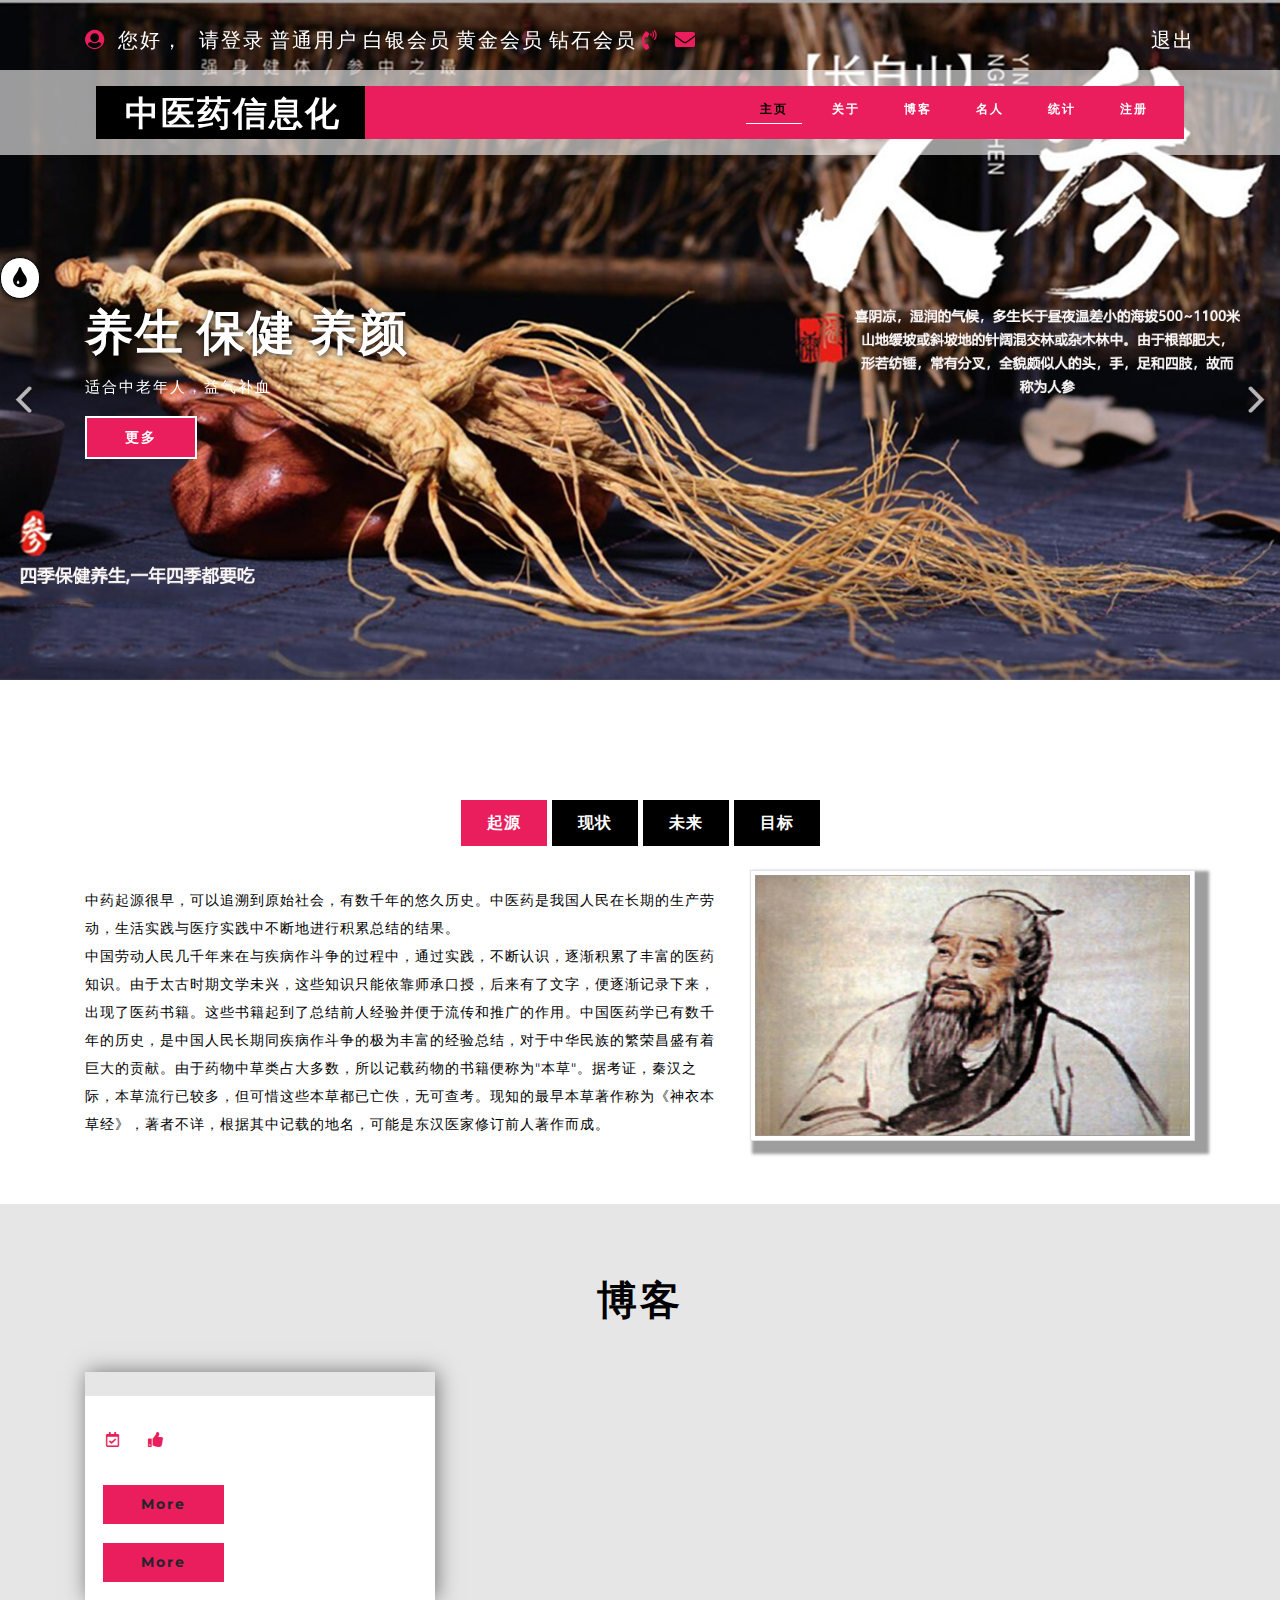
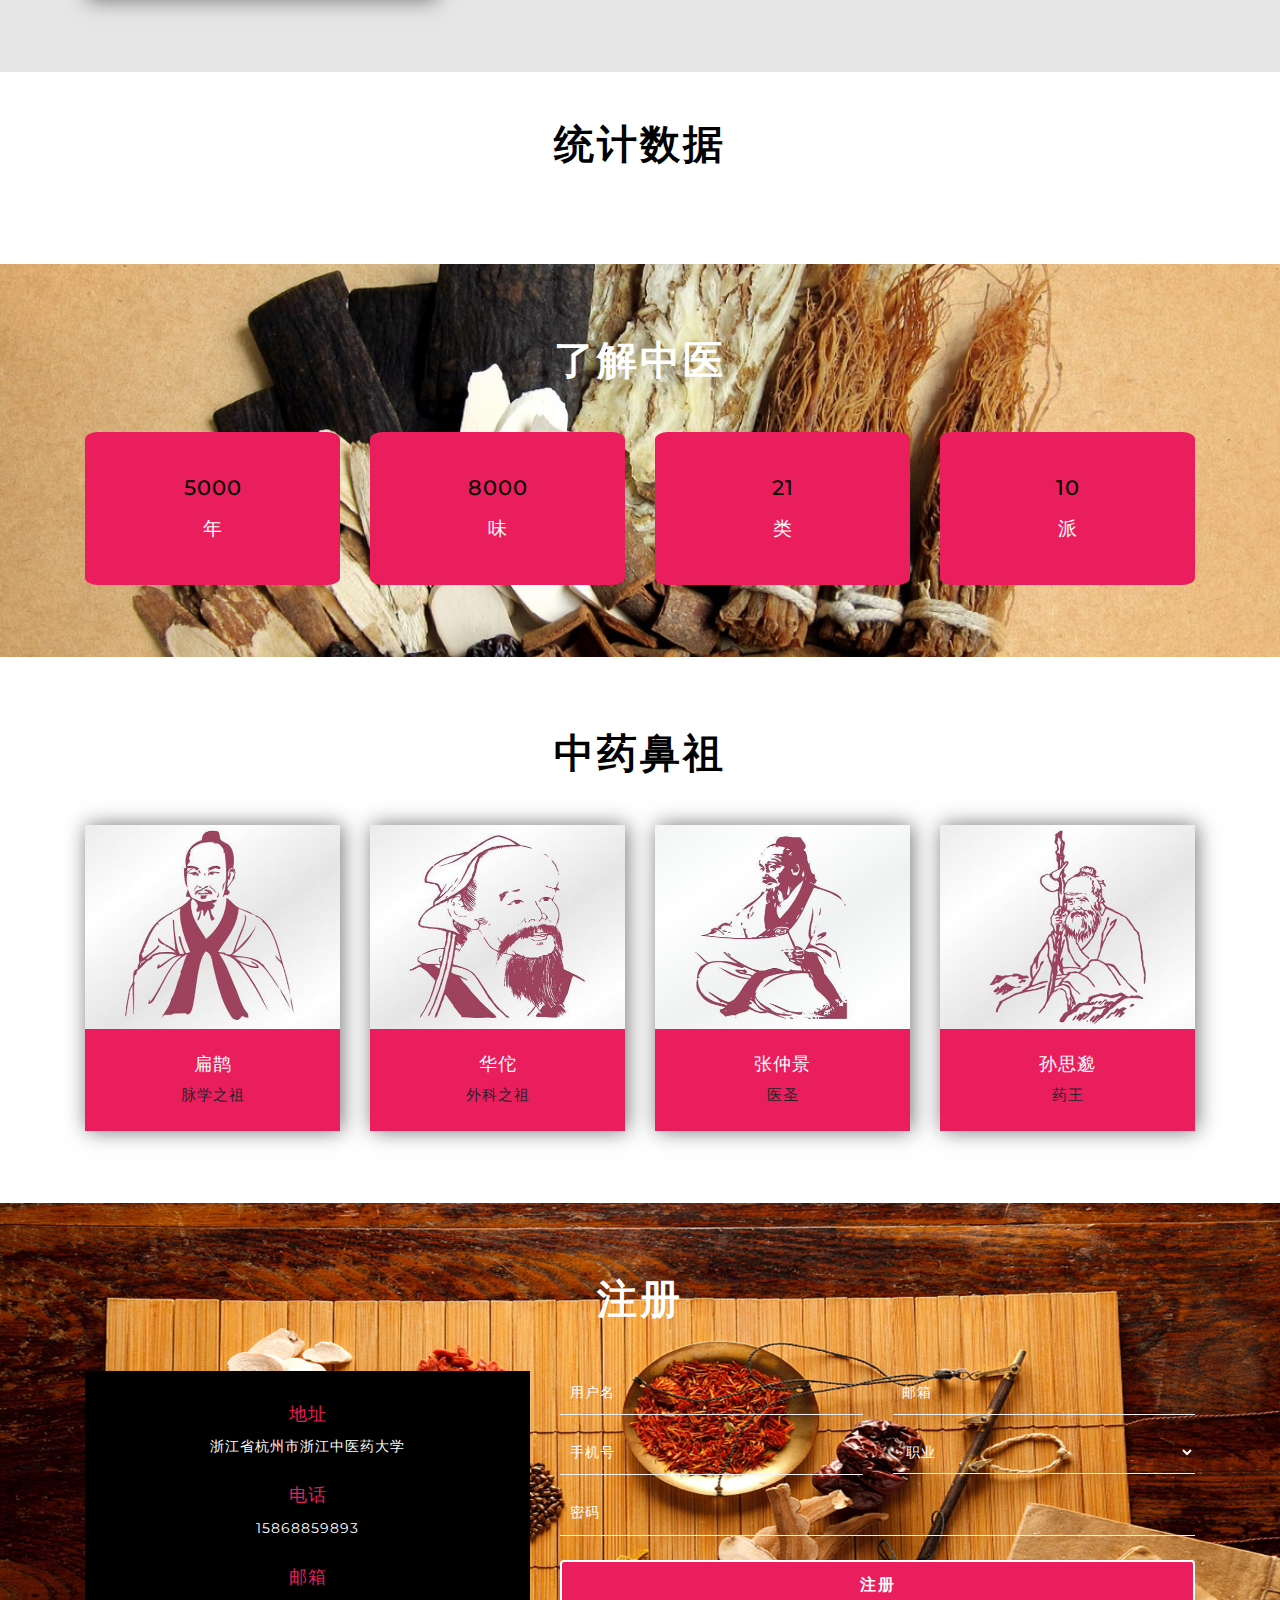
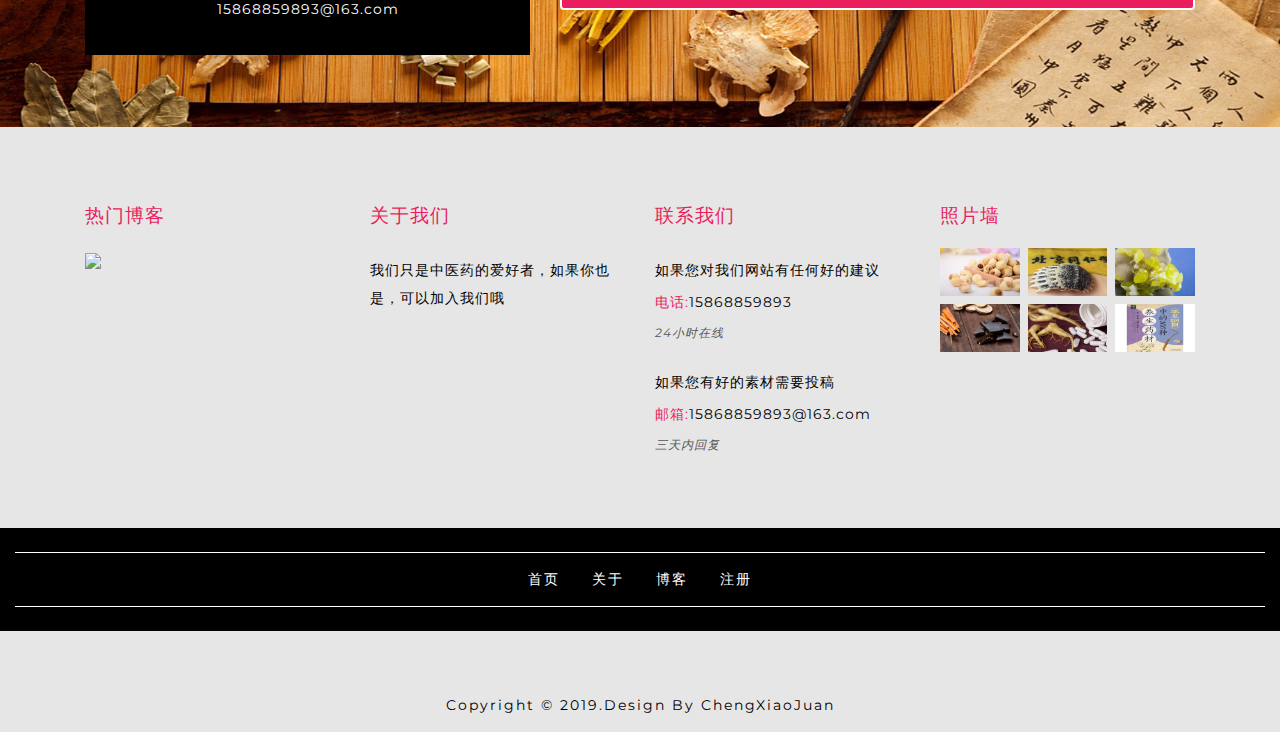
==== commit 320afbb5: "博客详情" ====
--- a/cmip-dubbo-consumer/src/main/resources/templates/thymeleaf/index.html
+++ b/cmip-dubbo-consumer/src/main/resources/templates/thymeleaf/index.html
@@ -58,7 +58,9 @@
             <li th:if="${user}">
               <span class="fas fa-user-circle" style="font-size: 20px"></span>
                 <p style="font-size: 20px">您好，</p><p th:text="${user.userName}" style="font-size: 20px"></p>
-            </li>
+              <input type="hidden" th:value="${user.userName}" id="nameInput">
+            </li>
+
 
             <li  th:unless="${user}">
                 <p><a href="#" data-toggle="modal" data-target="#loginModalLive" style="font-size: 20px">请登录</a></p>
@@ -75,10 +77,6 @@
             </li>
 
 
-
-
-
-
             <li th:if="${user}">
               <span class="fas fa-phone-volume" style="font-size: 20px"></span>
               <p th:text="${user.phone}" style="font-size: 20px"></p>
@@ -90,7 +88,7 @@
             </li>
 
             <li th:if="${user}" style="float: right">
-              <p><a th:href="@{/th/index}"   style="font-size: 20px;">退出</a></p>
+              <p><a th:href="@{/th/index(userName=${user.userName})}"   style="font-size: 20px;">退出</a></p>
             </li>
           </ul>
         </div>
@@ -200,6 +198,7 @@
       </ul>-->
     <div class="clearfix"></div>
   </div>
+
 </div>
 <!-- //banner -->
 <!--about-->
@@ -441,8 +440,19 @@
             <p th:text="${record.shortDescribe}"></p>
 
             <div class="outs_more-buttn" >
+
+              <!--<a th:onclick="|javascript:findAllPostRecord()|"  data-blast="bgColor">More</a>-->
               <!--<a th:href="@{/record/postRecordDetail(id=${record.id})}"  data-blast="bgColor">More</a>-->
-              <a th:href="@{/record/allPostRecord}"  data-blast="bgColor">More</a>
+              <!--<a th:href="@{/record/allPostRecord}"  data-blast="bgColor">More</a>-->
+
+              <div th:if="${user}">
+              <a th:href="@{/record/allPostRecord(userName=${user.userName})}">More</a>
+            </div>
+
+              <div th:unless="${user}">
+                <a th:href="@{/record/allPostRecord(userName='null')}">More</a>
+              </div>
+
             </div>
           </div>
         </div>
@@ -1276,6 +1286,23 @@
         var jsonText = JSON.stringify(data);
         alert(jsonText);
         $("#loginform").submit();
+      },
+      error : function() {
+        alert("失败"+data);
+      }
+    });
+  }
+</script>
+
+<script  type="text/javascript">
+  function findAllPostRecord() {
+    $.ajax({
+      type: "POST",
+      dataType: "json",
+      url: "/record/allPostRecord" ,
+      data: $('#nameInput').serialize(),
+      success: function (data) {
+        alert("成功"+data);
       },
       error : function() {
         alert("失败"+data);
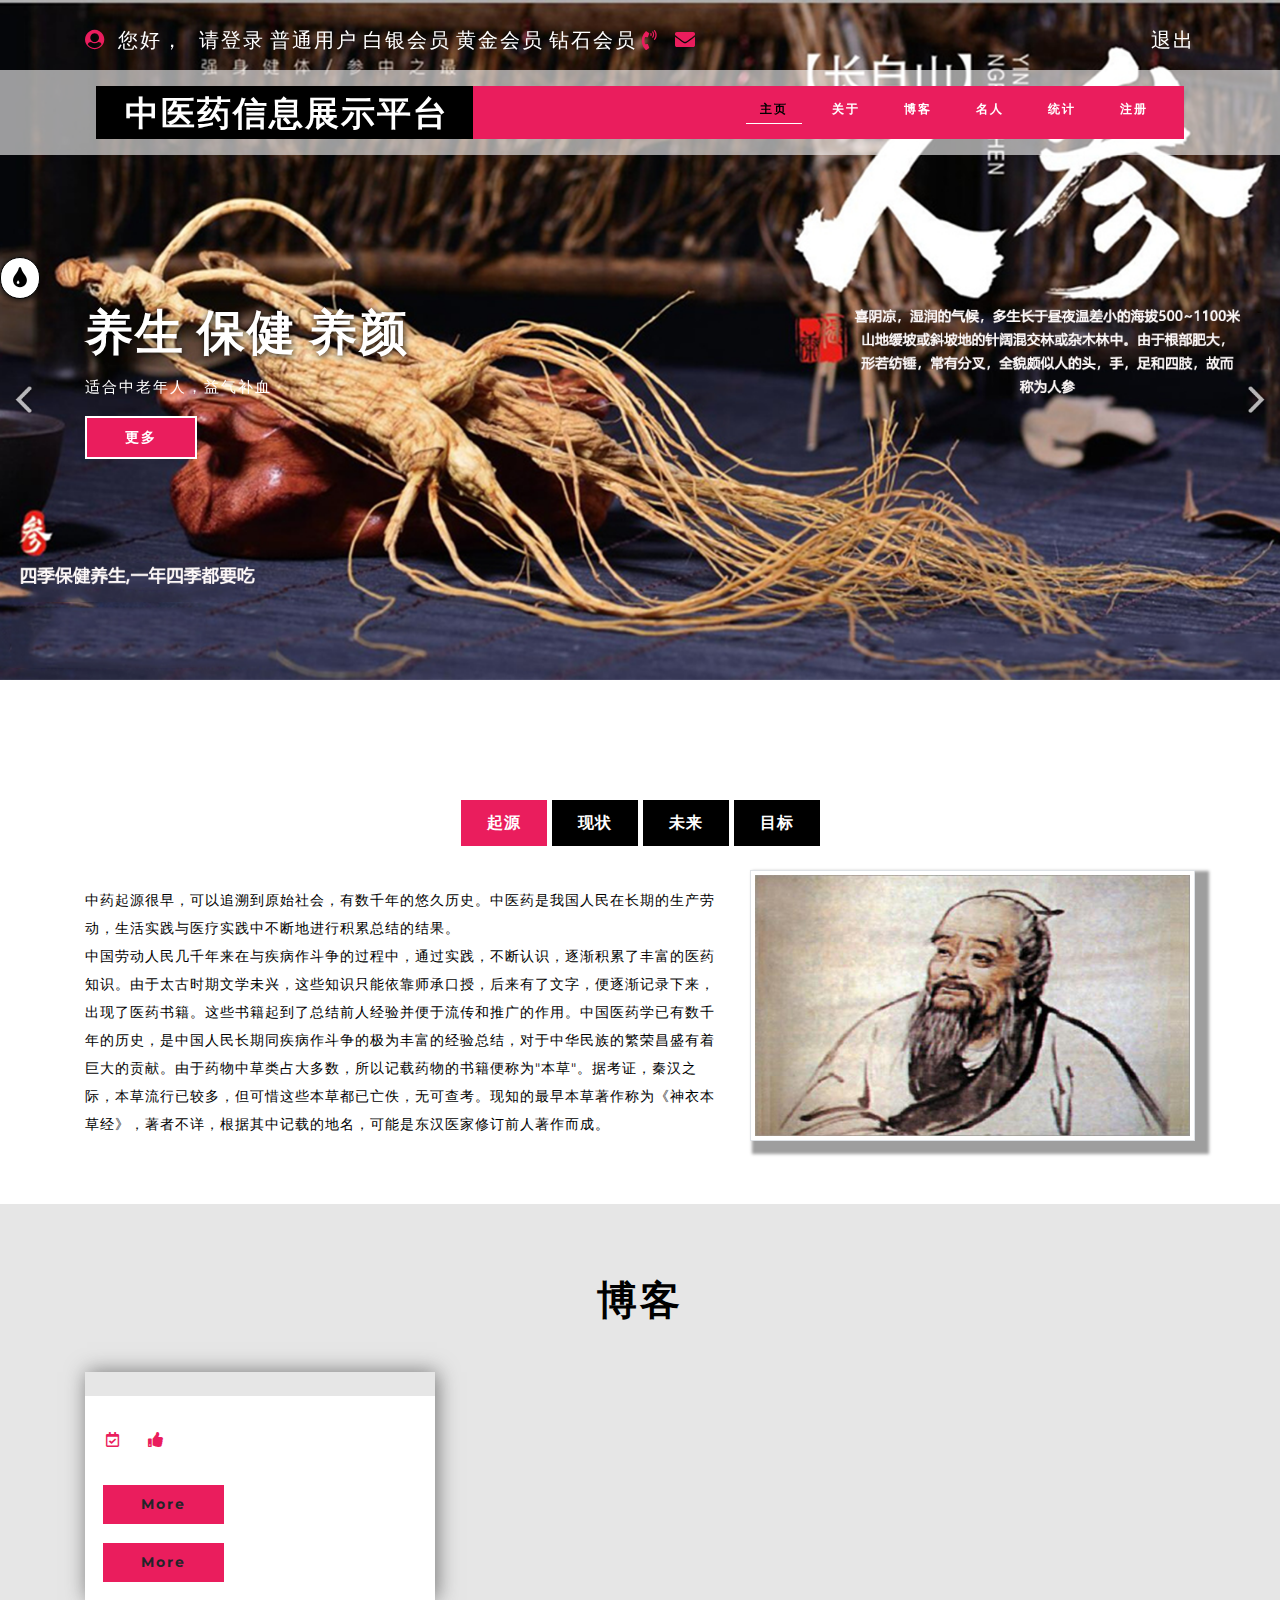
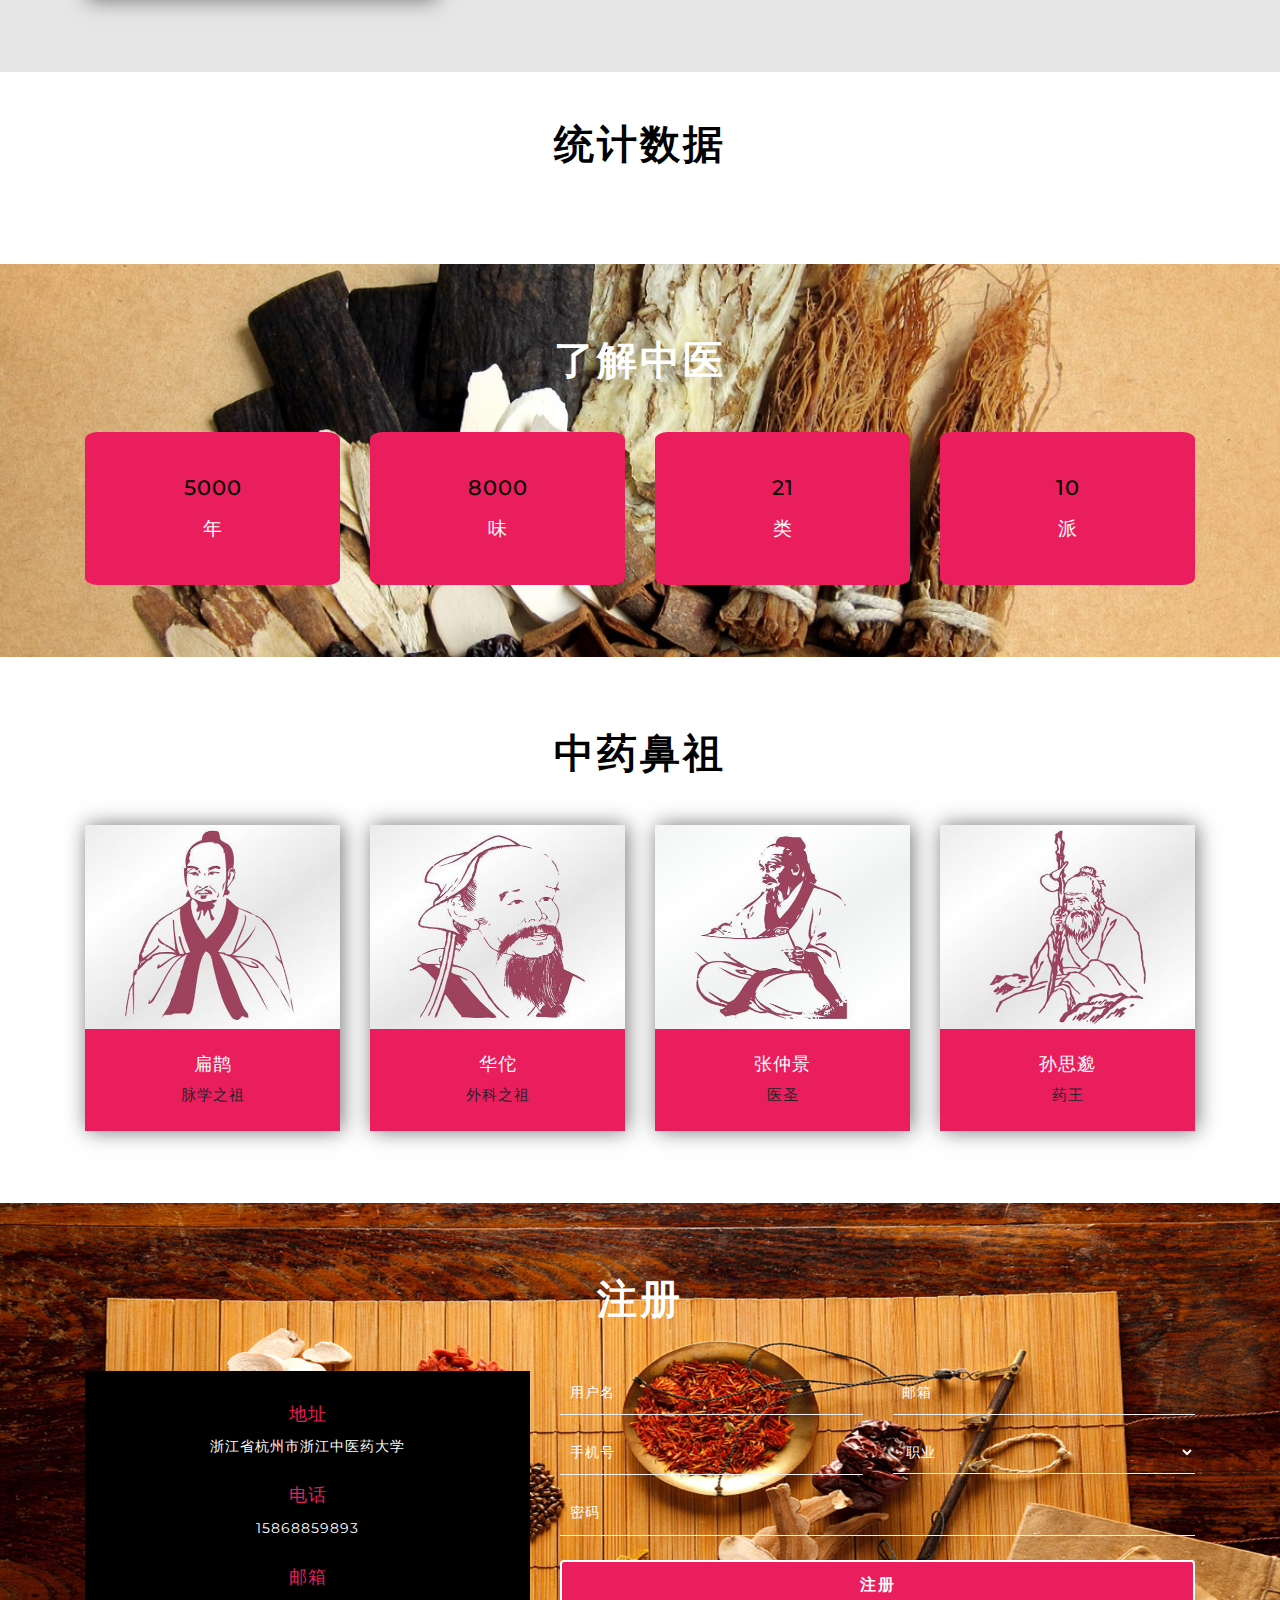
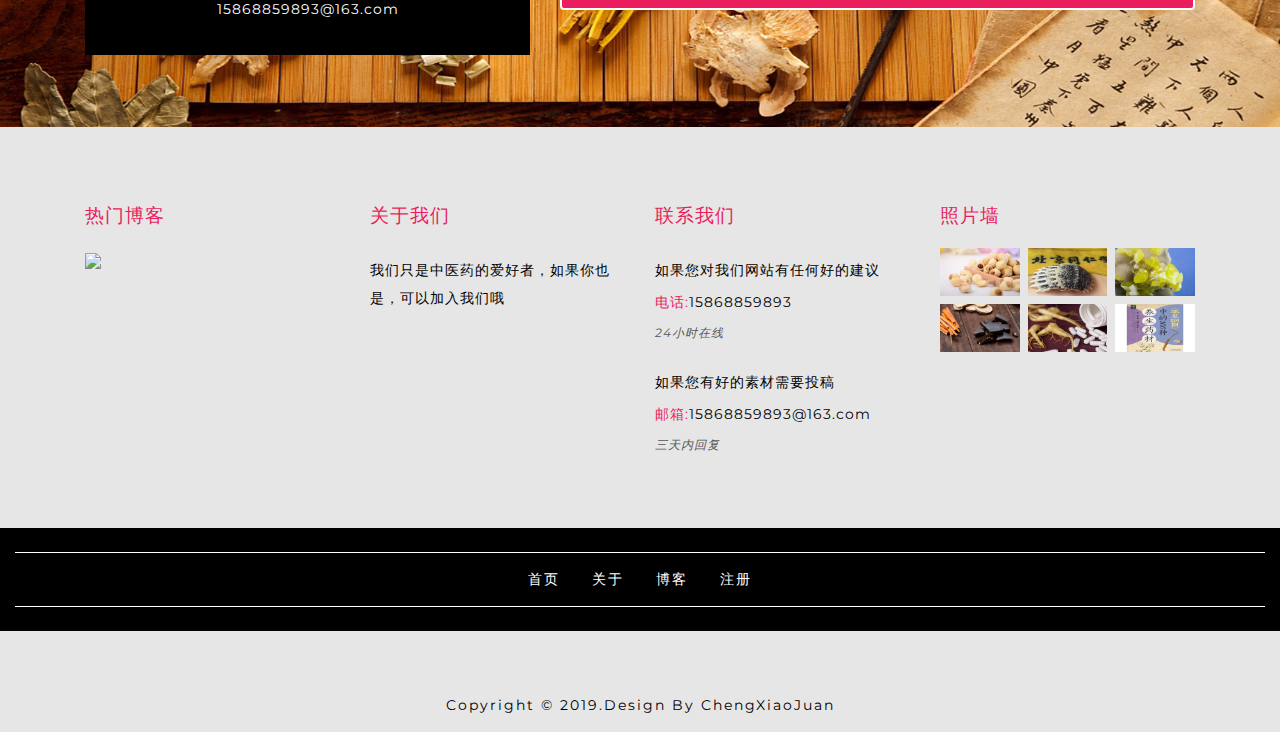
==== commit b7b8cf25: "评论功能" ====
--- a/cmip-dubbo-consumer/src/main/resources/templates/thymeleaf/index.html
+++ b/cmip-dubbo-consumer/src/main/resources/templates/thymeleaf/index.html
@@ -79,7 +79,7 @@
 
             <li th:if="${user}">
               <span class="fas fa-phone-volume" style="font-size: 20px"></span>
-              <p th:text="${user.phone}" style="font-size: 20px"></p>
+              <p th:text="${user.mobilePhone}" style="font-size: 20px"></p>
             </li>
 
             <li th:if="${user}">
@@ -107,7 +107,7 @@
     </div>
     <nav class="navbar navbar-expand-lg navbar-light">
       <div class="hedder-up">
-        <h1 ><a href="index.html" class="navbar-brand" data-blast="color">中医药信息化</a></h1>
+        <h1 ><a class="navbar-brand" data-blast="color">中医药信息展示平台</a></h1>
       </div>
       <button class="navbar-toggler" type="button" data-toggle="collapse" data-target="#navbarSupportedContent" aria-controls="navbarSupportedContent" aria-expanded="false" aria-label="Toggle navigation">
         <span class="navbar-toggler-icon"></span>
@@ -431,8 +431,8 @@
             <div class="news-date my-3">
               <ul>
                 <li><a  th:text="${record.userName}"></a></li>
-                <li class="mr-3"><span class="far fa-calendar-check"></span><a href="#" data-toggle="modal" data-target="#exampleModalLive" th:text="${#dates.format(record.createTime,'yyyy-MM-dd')}"></a></li>
-                <li> <span class="fas fa-thumbs-up"></span><a href="#" data-toggle="modal" data-target="#exampleModalLive" th:text="${record.getBrowseNumber}"></a></li>
+                <li class="mr-3"><span class="far fa-calendar-check"></span><a  th:text="${#dates.format(record.createTime,'yyyy-MM-dd')}"></a></li>
+                <li> <span class="fas fa-thumbs-up"></span><a  th:text="${record.getBrowseNumber}"></a></li>
                 <!--<span class="far fa-comments"></span>-->
               </ul>
             </div>
@@ -839,7 +839,7 @@
 
           <div class="row text-center contact-wls-detail">
             <div class="col-md-6 form-group contact-forms">
-              <input type="text"  name="phone" placeholder="手机号" >
+              <input type="text" id="phone" name="mobilePhone" placeholder="手机号" onblur="checkPhone()">
             </div>
             <div class="col-md-6 form-group contact-forms">
               <select name="job">
@@ -860,7 +860,7 @@
           <!--</div>-->
           <div class="sent-butnn text-center">
             <!--<button type="button" class="btn btn-block" th:onclick="|javascript:register()|"  data-blast="bgColor">注册</button>-->
-            <button type="submit" class="btn btn-block"  data-blast="bgColor">注册</button>
+            <button type="button" class="btn btn-block" onclick="registerAndCheck()"  data-blast="bgColor">注册</button>
           </div>
         </form>
       </div>
@@ -912,7 +912,7 @@
                 <li><a  th:text="${record.userName}"></a></li>
                 <br>
                 <li class="mr-1"><a href="#about" class="scroll" data-blast="color" th:text="${#dates.format(record.createTime,'yyyy-MM-dd')}"></a></li>
-                <li><a href="#" data-toggle="modal" data-target="#exampleModalLive" data-blast="color" th:text="${record.getBrowseNumber}"></a></li>
+                <li><a href="#"  data-blast="color" th:text="${record.getBrowseNumber}"></a></li>
               </ul>
             </div>
           </div>
@@ -1062,6 +1062,8 @@
     </div>
   </div>
 </section>
+
+
 <div class="nav-footer py-sm-4 py-3">
   <div class="container-fluid">
     <div class="buttom-nav ">
@@ -1087,6 +1089,8 @@
     </div>
   </div>
 </div>
+
+
 <footer class="py-3">
   <div class="container">
     <div class="copy-agile-right text-center">
@@ -1211,7 +1215,7 @@
   <div class="modal-dialog" role="document">
     <div class="modal-content">
       <div class="modal-header">
-        <h4 class="modal-title" id="loginModalLiveLabel" data-blast="color">请登录</h4>
+        <h4 class="modal-title" id="loginModalLiveLabel" data-blast="color" style="font-family: 'Microsoft YaHei UI'">请登录</h4>
         <button type="button" class="close" data-dismiss="modal" aria-label="Close">
           <span aria-hidden="true">&times;</span>
         </button>
@@ -1222,12 +1226,12 @@
         <div class="modal-body">
           <!--<img src="../../static/images/b2.jpg" alt="" class="img-fluid">-->
           <!--<p>请你登陆咯兄弟</p>-->
-          <h2>用户名：</h2>
+          <h4 style="font-family: 'Microsoft YaHei UI'">用户名：</h4>
           <!--<input name="*{userName}" th:field="*{userName}"/>-->
           <!--<h2>密码：</h2>-->
           <!--<input name="*{passWord}" th:field="*{passWord}"/>-->
           <input name="userName"/>
-          <h2>密码：</h2>
+          <h4 style="font-family: 'Microsoft YaHei UI'">密码：</h4>
           <input name="passWord" type="password"/>
           <a id="errorText" style="display: none;color: red">账号或密码不正确</a>
         </div>
@@ -1246,6 +1250,18 @@
     </div>
   </div>
 </div>
+
+
+<script>
+  function checkPhone(){
+    var phone = document.getElementById('phone').value;
+    if(!(/^1[34578]\d{9}$/.test(phone))){
+      alert("手机号码有误，请重填");
+      return false;
+    }
+  }
+
+</script>
 
 <script  type="text/javascript">
   function login() {
@@ -1273,6 +1289,20 @@
     });
   }
 </script>
+
+
+<script  type="text/javascript">
+  function registerAndCheck() {
+    var phone = document.getElementById('phone').value;
+    if(!(/^1[34578]\d{9}$/.test(phone))){
+      alert("手机号码有误，请重填");
+      return false;
+    }else{
+      $("#registerform").submit();
+    }
+  }
+</script>
+
 
 <script  type="text/javascript">
   function register() {
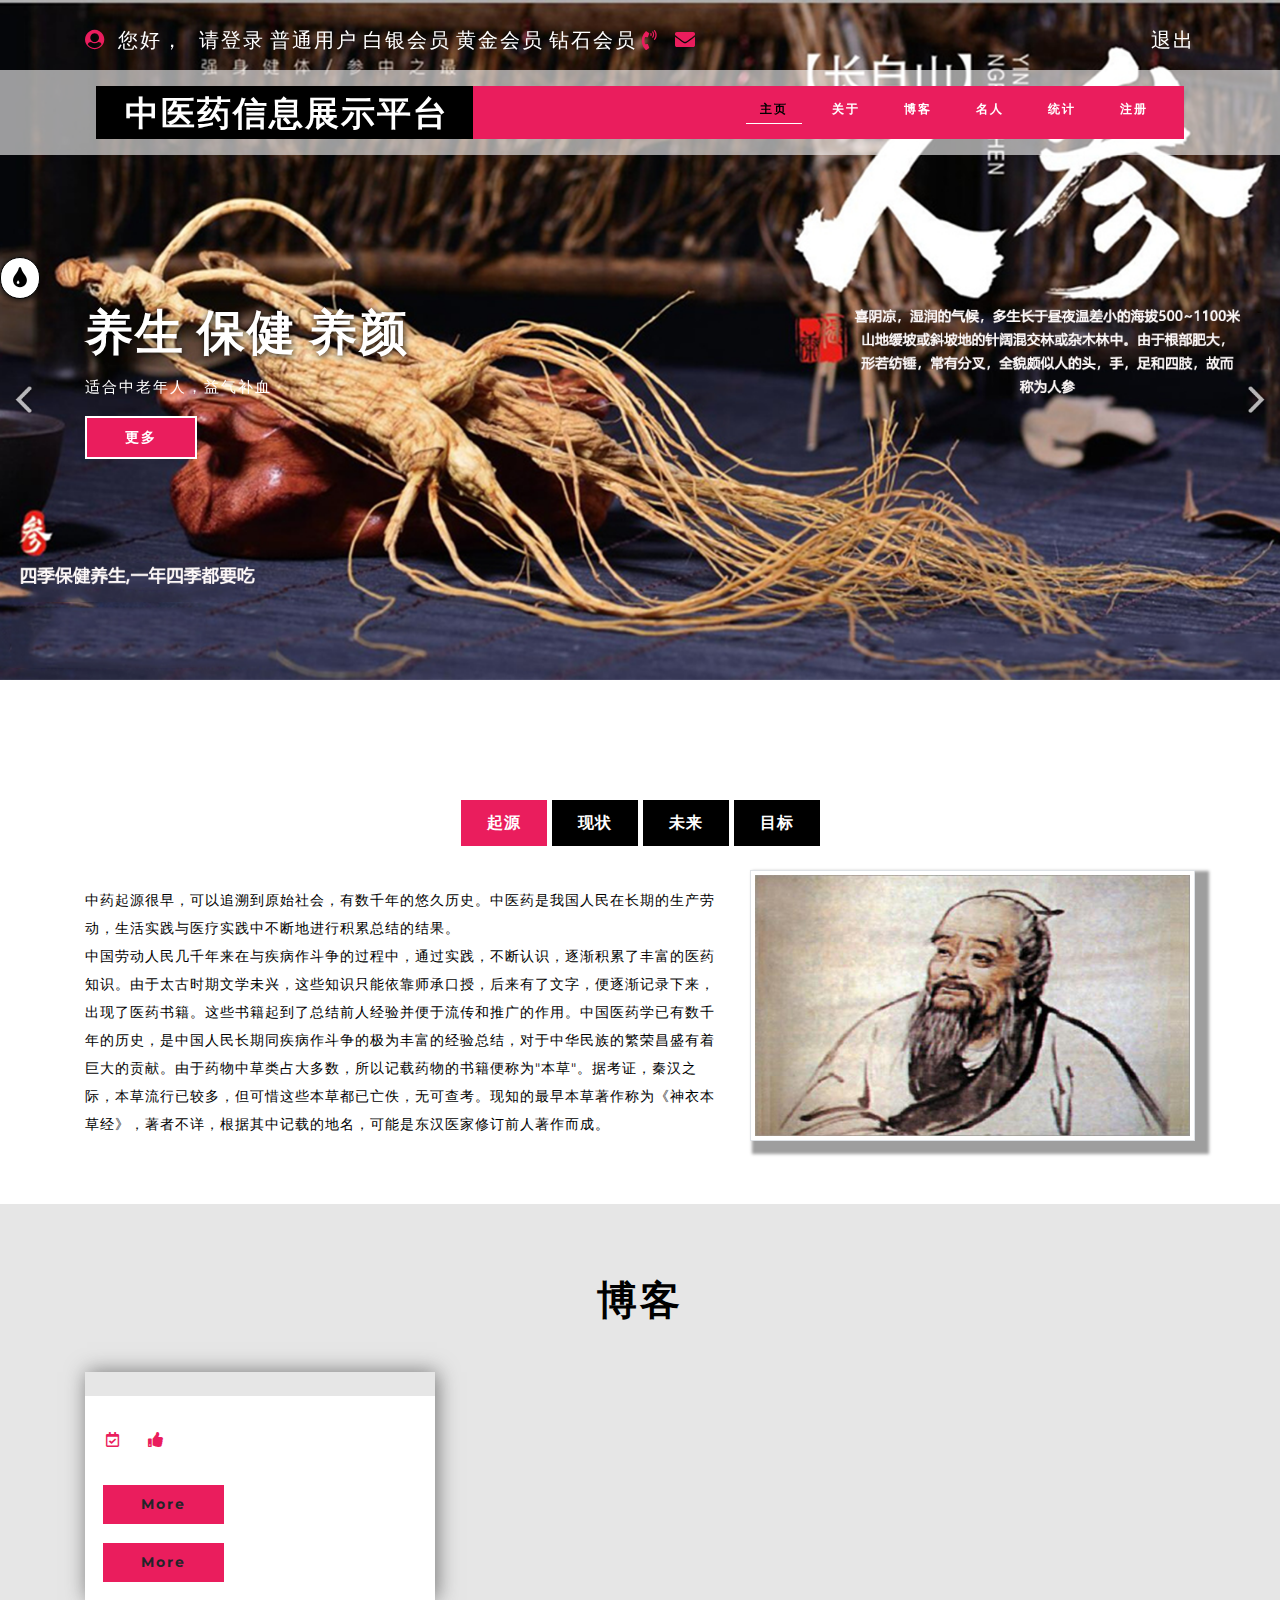
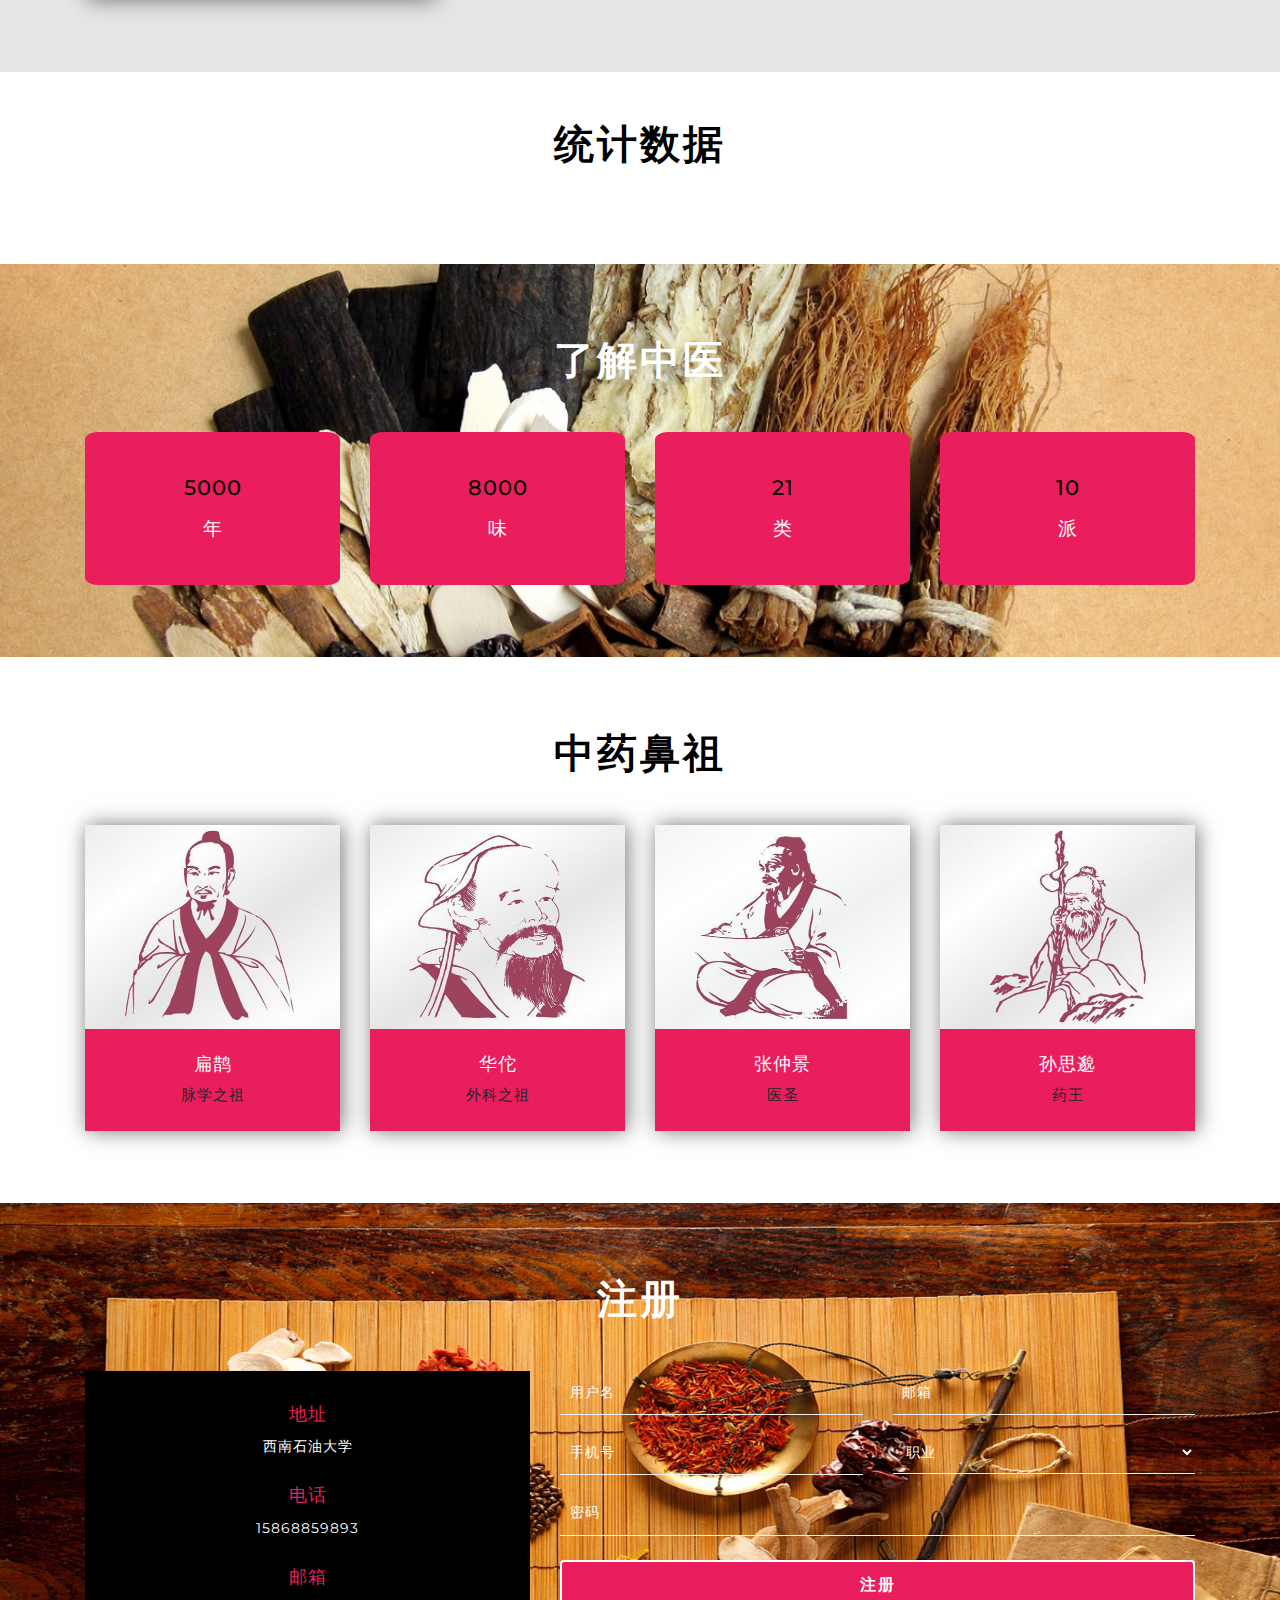
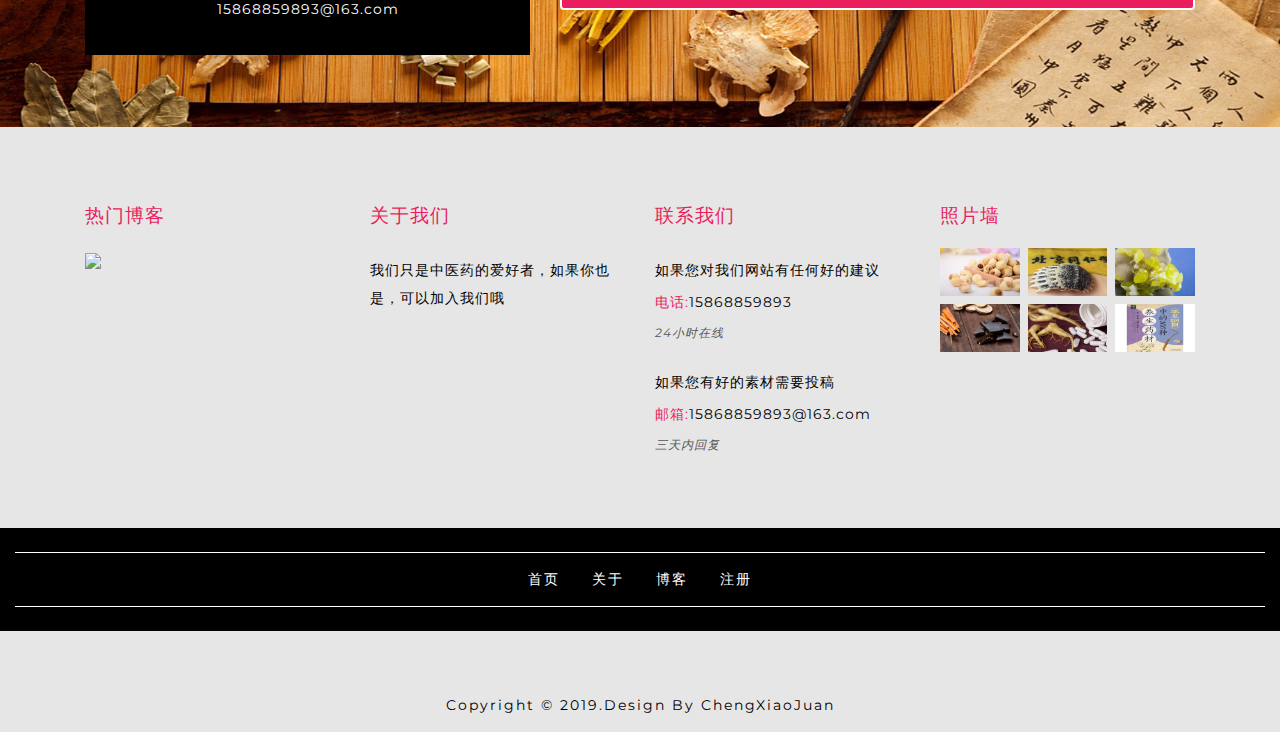
==== commit e080b26a: "基于aop实现链路追踪和基于druid的filter实现sql收集" ====
--- a/cmip-dubbo-consumer/src/main/resources/templates/thymeleaf/index.html
+++ b/cmip-dubbo-consumer/src/main/resources/templates/thymeleaf/index.html
@@ -279,6 +279,7 @@
                 <!--<h5 data-blast="color"> Who we are</h5>-->
               </div>
             </div>
+            <br>
             <div class="col-md-5 about-txt-img">
               <img src="../../static/images/ab1111.jpg" class="img-thumbnail" alt="">
             </div>
@@ -806,7 +807,7 @@
               <h6 data-blast="color">地址</h6>
             </li>
             <li>
-              <p>浙江省杭州市浙江中医药大学</p>
+              <p>西南石油大学</p>
             </li>
           </ul>
           <ul>
@@ -1239,7 +1240,7 @@
         <div class="modal-footer">
           <button type="button" class="btn btn-secondary" data-dismiss="modal">取消</button>
           <!--<button type="submit" class="btn btn-primary">登陆</button>-->
-          <button type="button" th:onclick="|javascript:login()|"  class="btn btn-primary">登陆</button>
+          <button type="button" th:onclick="|javascript:login()|"  class="btn btn-primary">登录</button>
 
         </div>
 
